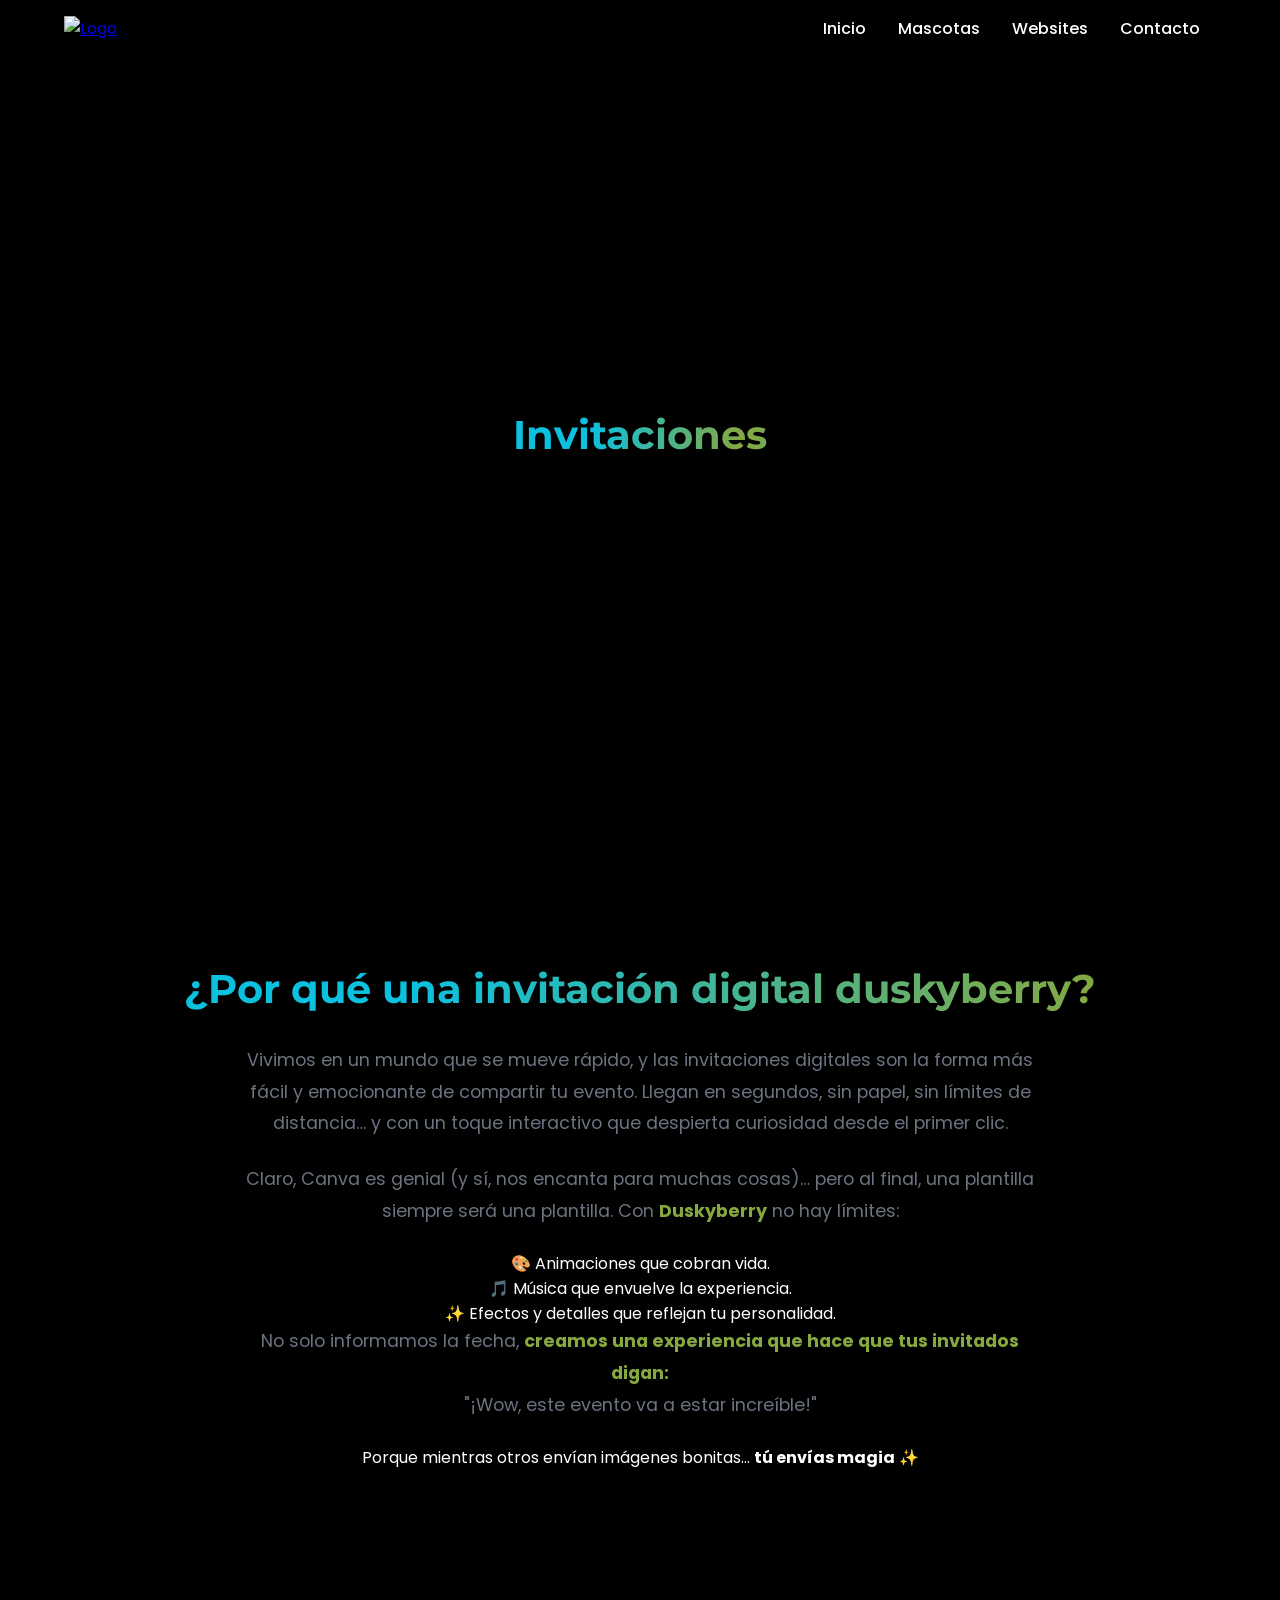
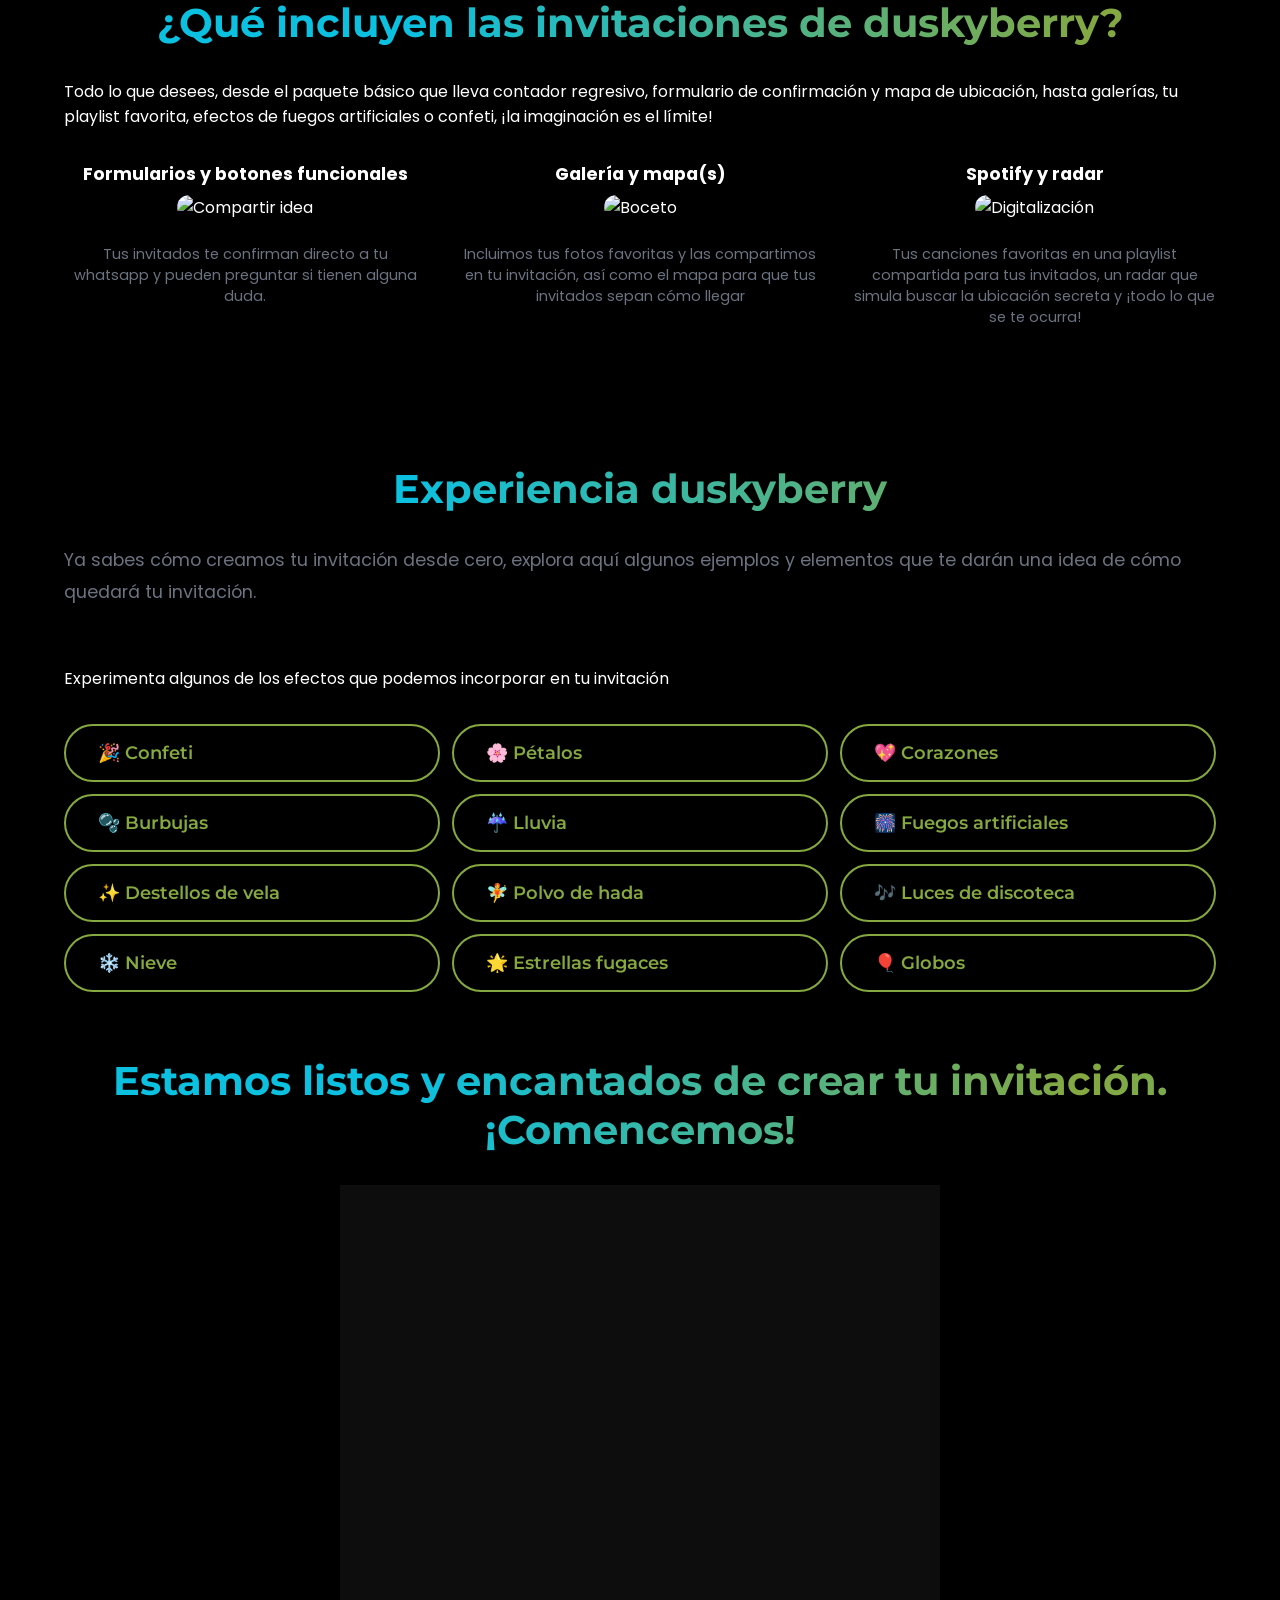
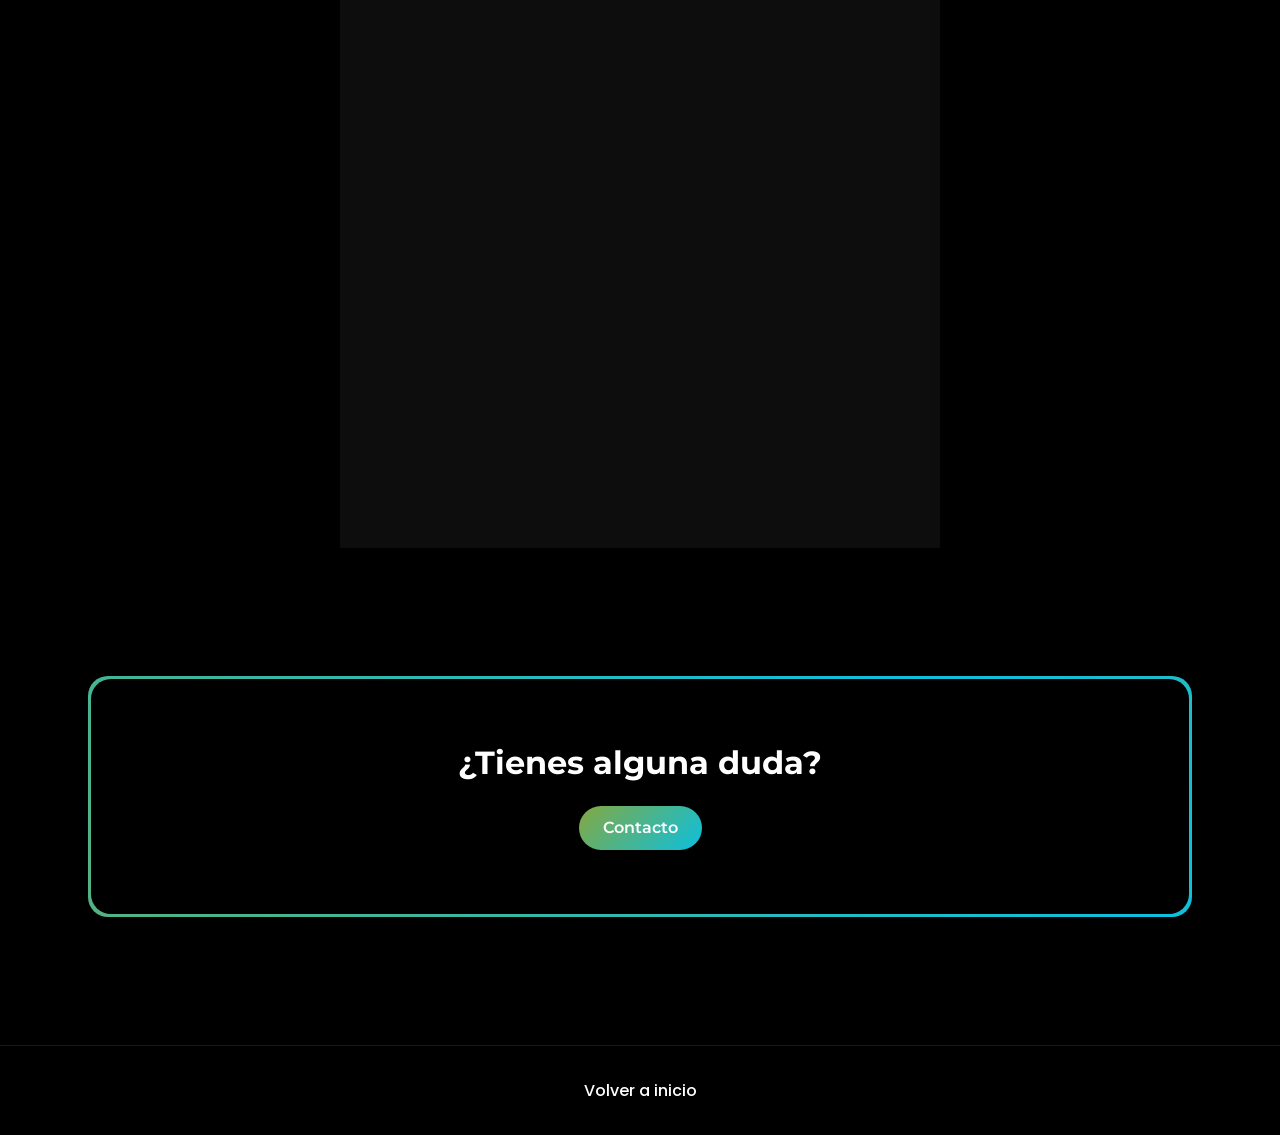
==== invitaciones.html @ 3e6cd10c "Update WhatsApp contact link in invitaciones.html" ====
<!DOCTYPE html>
<html lang="es">
  <head>
    <meta charset="UTF-8" />
    <meta name="viewport" content="width=device-width, initial-scale=1.0" />
    <title>Invitaciones</title>
    <link rel="stylesheet" href="invitaciones.css" />
    <!-- Asumiendo que el CSS estará en style.css -->
    <link
      href="https://fonts.googleapis.com/css2?family=Montserrat:wght@400;700&family=Poppins:wght@400;500;600&display=swap"
      rel="stylesheet"
    />
    <link
      rel="stylesheet"
      href="https://cdn.jsdelivr.net/npm/swiper@11/swiper-bundle.min.css"
    />
    <script src="https://cdn.jsdelivr.net/npm/canvas-confetti@1.6.0/dist/confetti.browser.min.js"></script>

  </head>
  <body>
    <!-- Barra superior con menú -->
    <nav class="navbar">
      <div class="nav-wrapper container">
        <a href="#" class="logo">
          <img
            src="https://raw.githubusercontent.com/edvardoviedo/recursos/refs/heads/main/duskyberry/circulo.png"
            alt="Logo"
            class="logo-nav-img"
          />
          <!-- Placeholder para el logo -->
        </a>
        <div class="nav-desktop">
          <a href="index.html" class="nav-link">Inicio</a>
          <a href="#" class="nav-link">Mascotas</a>
          <a href="#" class="nav-link">Websites</a>
          <a href="#" class="nav-link">Contacto</a>
        </div>
        <button class="hamburger">
          <span class="hamburger-line"></span>
          <span class="hamburger-line"></span>
          <span class="hamburger-line"></span>
        </button>
      </div>
    </nav>

    <!-- Mobile Navigation (hidden by default) -->
    <div class="nav-mobile">
      <div class="nav-mobile-content">
        <a href="index.html" class="nav-mobile-link">Inicio</a>
        <a href="#" class="nav-mobile-link">Mascotas</a>
        <a href="#" class="nav-mobile-link">Websites</a>
        <a href="#" class="nav-mobile-link">Contacto</a>
      </div>
    </div>

    <!-- Header con video incrustable -->
    <header class="hero">
      <img class="hero-image" src="https://raw.githubusercontent.com/edvardoviedo/recursos/refs/heads/main/dusky_bg_Correct.jpg" alt="Fondo">
      <div class="hero-container container">
        <h1 class="section-title">Invitaciones</h1>
      </div>
    </header>
    

    <main>
      <!-- Sección: ¿Por qué una mascota es importante? -->
      <section class="about-section">
        <div class="container">
          <h2 class="section-title">
            ¿Por qué una invitación digital duskyberry?
          </h2>
          <div class="about-content">
            <p class="about-text">
              Vivimos en un mundo que se mueve rápido, y las invitaciones
              digitales son la forma más fácil y emocionante de compartir tu
              evento. Llegan en segundos, sin papel, sin límites de distancia… y
              con un toque interactivo que despierta curiosidad desde el primer
              clic.
            </p>

            <p class="about-text">
              Claro, Canva es genial (y sí, nos encanta para muchas cosas)… pero
              al final, una plantilla siempre será una plantilla. Con
              <strong>Duskyberry</strong> no hay límites:
            </p>

            <p>
              🎨 Animaciones que cobran vida.<br />
              🎵 Música que envuelve la experiencia.<br />
              ✨ Efectos y detalles que reflejan tu personalidad.
            </p>

            <p class="about-text">
              No solo informamos la fecha,
              <strong
                >creamos una experiencia que hace que tus invitados
                digan:</strong
              ><br />
              "¡Wow, este evento va a estar increíble!"
            </p>

            <p>
              Porque mientras otros envían imágenes bonitas…
              <strong>tú envías magia</strong> ✨
            </p>
          </div>
        </div>
      </section>

      <!-- Sección: ¿Cómo funciona el laboratorio de creación de mascotas? -->
      <section class="services-list-section">
        <div class="container">
          <h2 class="section-title">
            ¿Qué incluyen las invitaciones de duskyberry?
          </h2>
          <p>
            Todo lo que desees, desde el paquete básico que lleva contador
            regresivo, formulario de confirmación y mapa de ubicación, hasta
            galerías, tu playlist favorita, efectos de fuegos artificiales o
            confeti, ¡la imaginación es el límite!
          </p>

          <!-- Layout móvil: acordeón -->
          <div class="services-list-container mobile-layout">
            <div class="service-list-item active">
              <h3 class="service-list-name">
                Formularios y botones funcionales
              </h3>
              <div class="service-list-details">
                <p>
                  Tus invitados te confirman directo a tu whatsapp y pueden
                  preguntar si tienen alguna duda.
                </p>
                <img
                  src="https://raw.githubusercontent.com/edvardoviedo/recursos/refs/heads/main/duskyberry/invitaciones/formulario%20de%20confirmaci%C3%B3n%20y%20dudas.jpg"
                  alt="Compartir idea"
                  style="
                    width: 100%;
                    height: auto;
                    border-radius: var(--border-radius);
                    margin-bottom: var(--spacing-md);
                  "
                />
              </div>
            </div>
            <div class="service-list-item">
              <h3 class="service-list-name">Galería y mapa(s)</h3>
              <div class="service-list-details">
                <p>
                  Incluimos tus fotos favoritas y las compartimos en tu
                  invitación, así como el mapa para que tus invitados sepan cómo
                  llegar
                </p>
                <img
                  src="https://raw.githubusercontent.com/edvardoviedo/recursos/refs/heads/main/duskyberry/invitaciones/galer%C3%ADa%20y%20mapa.jpg"
                  alt="Boceto"
                  style="
                    width: 100%;
                    height: auto;
                    border-radius: var(--border-radius);
                    margin-bottom: var(--spacing-md);
                  "
                />
              </div>
            </div>
            <div class="service-list-item">
              <h3 class="service-list-name">Spotify y radar</h3>
              <div class="service-list-details">
                <p>
                  Tus canciones favoritas en una playlist compartida para tus
                  invitados, un radar que simula buscar la ubicación secreta y
                  ¡todo lo que se te ocurra!
                </p>
                <img
                  src="https://raw.githubusercontent.com/edvardoviedo/recursos/refs/heads/main/duskyberry/invitaciones/spotify%20y%20simulaci%C3%B3n%20de%20radar.jpg"
                  alt="Digitalización"
                  style="
                    width: 100%;
                    height: auto;
                    border-radius: var(--border-radius);
                    margin-bottom: var(--spacing-md);
                  "
                />
              </div>
            </div>
          </div>

          <!-- Layout desktop: horizontal -->
          <div class="process-images-container desktop-layout">
            <div class="process-image-item">
              <p><strong>Formularios y botones funcionales</strong></p>
              <img
                src="https://raw.githubusercontent.com/edvardoviedo/recursos/refs/heads/main/duskyberry/invitaciones/formulario%20de%20confirmaci%C3%B3n%20y%20dudas.jpg"
                alt="Compartir idea"
              />
              <p>
                Tus invitados te confirman directo a tu whatsapp y pueden
                preguntar si tienen alguna duda.
              </p>
            </div>
            <div class="process-image-item">
              <p><strong>Galería y mapa(s)</strong></p>
              <img
                src="https://raw.githubusercontent.com/edvardoviedo/recursos/refs/heads/main/duskyberry/invitaciones/galer%C3%ADa%20y%20mapa.jpg"
                alt="Boceto"
              />
              <p>
                Incluimos tus fotos favoritas y las compartimos en tu
                invitación, así como el mapa para que tus invitados sepan cómo
                llegar
              </p>
            </div>
            <div class="process-image-item">
              <p><strong>Spotify y radar</strong></p>
              <img
                src="https://raw.githubusercontent.com/edvardoviedo/recursos/refs/heads/main/duskyberry/invitaciones/spotify%20y%20simulaci%C3%B3n%20de%20radar.jpg"
                alt="Digitalización"
              />
              <p>
                Tus canciones favoritas en una playlist compartida para tus
                invitados, un radar que simula buscar la ubicación secreta y
                ¡todo lo que se te ocurra!
              </p>
            </div>
          </div>
        </div>
      </section>

      <!-- Galería deslizable -->
      <section class="testimonials-section">
        <div class="container">
          <h2 class="section-title">Experiencia duskyberry</h2>
          <p class="about-text">
            Ya sabes cómo creamos tu invitación desde cero, explora aquí algunos ejemplos y elementos que te darán una idea de cómo quedará tu invitación.
          </p>
        
          

          <div style="height: 33px;"></div>
          <p>Experimenta algunos de los efectos que podemos incorporar en tu invitación</p>
          <div style="height: 33px;"></div>
          <div class="grid-efectos">
            <button id="btn-confeti" class="cta-button secondary large">🎉 Confeti</button>
            <button id="btn-petalos" class="cta-button secondary large">🌸 Pétalos</button>
            <button id="btn-corazones" class="cta-button secondary large">💖 Corazones</button>
            <button id="btn-burbujas" class="cta-button secondary large">🫧 Burbujas</button>
            <button id="btn-lluvia" class="cta-button secondary large">☔ Lluvia</button>
            <button id="btn-fuegos" class="cta-button secondary large">🎆 Fuegos artificiales</button>
            <button id="btn-destellos" class="cta-button secondary large">✨ Destellos de vela</button>
            <button id="btn-polvohada" class="cta-button secondary large">🧚 Polvo de hada</button>
            <button id="btn-lucesdiscoteca" class="cta-button secondary large">🎶 Luces de discoteca</button>
            <button id="btn-nieve" class="cta-button secondary large">❄️ Nieve</button>
            <button id="btn-estrellas" class="cta-button secondary large">🌟 Estrellas fugaces</button>
            <button id="btn-globos" class="cta-button secondary large">🎈 Globos</button>
            
          </div>
          
       

      <!-- Sección: Formulario de contacto -->
      <section class="contact-section">
        <div class="container">
          <h2 class="section-title">
            Estamos listos y encantados de crear tu invitación. ¡Comencemos!
          </h2>
          <form class="contact-form">
            <div class="form-group">
              <label for="nombre">Tu nombre</label>
              <input type="text" id="nombre" name="nombre" required />
            </div>
            <div class="form-group">
              <label for="correo">Tu correo</label>
              <input type="email" id="correo" name="correo" required />
            </div>
            <div class="form-group">
              <label for="tipo">Tienes un/una</label>
              <select id="tipo" name="tipo">
                <option value="marca">Piñata</option>
                <option value="negocio">Boda</option>
                <option value="campana">Quinceañera</option>
                <option value="proyecto">Fiesta sorpresa</option>
                <option value="otro">Otro evento</option>
              </select>
            </div>
            <div class="form-group">
              <label for="detalles"
                >Cuéntanos todos los detalles de cómo quieres que sea tu invitación
                perfecta, aspecto, color, estilo, efectos, qué quieres que incluya.</label
              >
              <textarea
                id="detalles"
                name="detalles"
                rows="6"
                placeholder="Escribe aquí..."
              ></textarea>
            </div>
            <div class="form-group">
              <label for="mas_necesitas">¿Necesitas algo más?</label>
              <textarea
                id="mas_necesitas"
                name="mas_necesitas"
                rows="3"
                placeholder="Escribe aquí..."
              ></textarea>
            </div>
            <a
              href="https://wa.me/528134765503"
              class="cta-button primary large"
              target="_blank"
              >Enviar</a
            >
          </form>
        </div>
      </section>

      <!-- Card: ¿Tienes alguna duda? -->
      <section class="impact-section">
        <div class="container">
          <div class="impact-card">
            <div class="impact-content">
              <h2 class="impact-title">¿Tienes alguna duda?</h2>
              <a
                href="https://wa.me/528442934546"
                class="cta-button primary pulsating-button"
                target="_blank"
                >Contacto</a
              >
            </div>
          </div>
        </div>
      </section>
    </main>

    <!-- Footer -->
    <footer class="footer">
      <div class="container" style="text-align: center">
        <a href="index.html" class="nav-link">Volver a inicio</a>
      </div>
    </footer>

    <script src="invitaciones.js"></script>
    <!-- Asumiendo que el JS estará en script.js -->
    <script src="https://cdn.jsdelivr.net/npm/swiper@11/swiper-bundle.min.js"></script>
    <script>
      const swiper = new Swiper(".swiper", {
        loop: false,
        autoplay: false,
        pagination: {
          el: ".swiper-pagination",
          clickable: true,
        },
      });
    </script>
    <!-- ...tu contenido HTML... -->

<script>
  // Código JS aquí
  const items = document.querySelectorAll('.service-list-item');

  items.forEach(item => {
    const header = item.querySelector('.service-list-name');
    header.style.cursor = 'pointer';

    header.addEventListener('click', () => {
      if(item.classList.contains('active')) {
        item.classList.remove('active');
      } else {
        items.forEach(i => i.classList.remove('active'));
        item.classList.add('active');
      }
    });
  });
</script>
</body>

  </body>
</html>
---- invitaciones.css ----
/* ==========================================================================
   1. Reset y Configuración Base
   ========================================================================== */
* {
  margin: 0;
  padding: 0;
  box-sizing: border-box;
}

:root {
  --primary-color: #1e222e;
  --green-accent: #85a840;
  --cyan-accent: #0cc0df;
  --white: #ffffff;
  --black: #000000;
  --gray-medium: #6b7280;
  --font-primary: "Montserrat", sans-serif;
  --font-secondary: "Poppins", sans-serif;
  --spacing-sm: 0.5rem;
  --spacing-md: 1.5rem;
  --spacing-lg: 2rem;
  --spacing-xl: 4rem;
  --border-radius: 12px;
  --border-radius-lg: 20px;
  --transition-normal: 0.3s ease;
  --transition-slow: 0.5s ease;
}

html {
  scroll-behavior: smooth;
}

body {
  font-family: var(--font-secondary);
  background-color: var(--black);
  color: var(--white);
  overflow-x: hidden; /* Bloquea scroll horizontal */
}

.container {
  max-width: 1200px;
  margin: 0 auto;
  padding: 0 var(--spacing-md);
}

h1,
h2,
h3,
h4 {
  font-family: var(--font-primary);
  font-weight: 700;
}

.section-title {
  font-size: 2.5rem;
  text-align: center;
  margin-bottom: var(--spacing-lg);
  background: linear-gradient(135deg, var(--cyan-accent), var(--green-accent));
  -webkit-background-clip: text;
  -webkit-text-fill-color: transparent;
  background-clip: text;
}

.cta-button {
  display: inline-flex;
  align-items: center;
  gap: var(--spacing-sm);
  padding: 0.8rem 1.5rem;
  border: none;
  border-radius: 50px;
  font-family: var(--font-primary);
  font-weight: 600;
  text-decoration: none;
  cursor: pointer;
  transition: all var(--transition-normal);
}
.cta-button.primary {
  background: linear-gradient(135deg, var(--green-accent), var(--cyan-accent));
  color: var(--white);
}
.cta-button.secondary {
  background: transparent;
  color: var(--green-accent);
  border: 2px solid var(--green-accent);
}
.cta-button.large {
  padding: 1rem 2rem;
  font-size: 1.125rem;
}
.cta-button:hover {
  transform: translateY(-3px);
  box-shadow: 0 4px 15px rgba(0, 0, 0, 0.2);
}

/* ==========================================================================
         2. Loader
         ========================================================================== */
.loader-container {
  position: fixed;
  top: 0;
  left: 0;
  width: 100%;
  height: 100%;
  background-color: var(--black);
  display: flex;
  justify-content: center;
  align-items: center;
  z-index: 9999;
  transition: opacity var(--transition-slow);
}
.loader-content {
  display: flex;
  flex-direction: column;
  justify-content: center;
  align-items: center;
}
.loader-logo {
  width: 150px;
  margin-top: 2rem;
}
.hidden {
  display: none;
}
#main-content {
  opacity: 0;
  transition: opacity var(--transition-slow);
}

/* Loader 3D Animation from Uiverse.io */
.loader-3d {
  width: 40px;
  height: 40px;
  position: relative;
  transform-style: preserve-3d;
  animation: rotate-3d 6s infinite linear;
}
.loader-inner {
  width: 100%;
  height: 100%;
  position: relative;
  transform-style: preserve-3d;
  animation: pulse 1.5s infinite ease-in-out alternate;
}
.loader-face {
  position: absolute;
  width: 100%;
  height: 100%;
  opacity: 0.9;
  border: 1px solid rgba(255, 255, 255, 0.2);
  box-shadow: 0 0 8px rgba(12, 192, 223, 0.4); /* azul brand */
}

/* Frontal - Verde con patrón */
.loader-face-front {
  background: linear-gradient(45deg, #85a840, #85a840 50%, transparent 50%),
    linear-gradient(-45deg, #0cc0df, #0cc0df 50%, transparent 50%);
  background-size: 10px 10px;
  transform: translateZ(20px);
}

/* Posterior - Azul líneas */
.loader-face-back {
  background: repeating-linear-gradient(
      0deg,
      #0cc0df,
      #0cc0df 3px,
      transparent 3px,
      transparent 6px
    ),
    repeating-linear-gradient(
      90deg,
      #0cc0df,
      #0cc0df 3px,
      transparent 3px,
      transparent 6px
    );
  transform: rotateY(180deg) translateZ(20px);
}

/* Derecha - Gris punteado */
.loader-face-right {
  background: radial-gradient(circle, #bbbbbb 20%, transparent 20%),
    radial-gradient(circle, transparent 20%, #bbbbbb 20%, transparent 30%);
  background-size: 15px 15px;
  background-position: 0 0, 7px 7px;
  transform: rotateY(90deg) translateZ(20px);
}

/* Izquierda - Verde con líneas diagonales suaves */
.loader-face-left {
  background: linear-gradient(135deg, #85a840 25%, transparent 25%),
    linear-gradient(225deg, #85a840 25%, transparent 25%),
    linear-gradient(315deg, #85a840 25%, transparent 25%),
    linear-gradient(45deg, #85a840 25%, transparent 25%);
  background-size: 10px 10px;
  transform: rotateY(-90deg) translateZ(20px);
}

/* Superior - Conic gradiente azul-verde */
.loader-face-top {
  background: conic-gradient(
    from 90deg at 50% 50%,
    #0cc0df,
    #85a840,
    #0cc0df,
    #85a840
  );
  transform: rotateX(90deg) translateZ(20px);
}

/* Inferior - Gris rayado */
.loader-face-bottom {
  background: repeating-linear-gradient(
    45deg,
    #0adf0a,
    #049784 5px,
    #06c235 5px,
    #05bd58 10px
  );
  transform: rotateX(-90deg) translateZ(20px);
}

/* Animaciones */
@keyframes rotate-3d {
  0% {
    transform: rotateX(0) rotateY(0) rotateZ(0);
  }
  100% {
    transform: rotateX(360deg) rotateY(720deg) rotateZ(360deg);
  }
}
@keyframes pulse {
  0% {
    transform: scale3d(0.8, 0.8, 0.8);
  }
  100% {
    transform: scale3d(1.1, 1.1, 1.1);
  }
}

/* ==========================================================================
         3. Navegación
         ========================================================================== */
.navbar {
  position: fixed;
  top: 0;
  left: 0;
  right: 0;
  background: var(--black); /* Cambiado a negro */
  z-index: 1000;
  padding: 1rem 0;
}
.nav-wrapper {
  display: flex;
  justify-content: space-between;
  align-items: center;
}
.logo-nav-img {
  height: 40px;
}

/* Desktop Navigation */
.nav-desktop {
  display: none;
}
.nav-link {
  color: var(--white);
  text-decoration: none;
  margin: 0 1rem;
  font-weight: 500;
  transition: color var(--transition-normal);
}
.nav-link:hover {
  color: var(--green-accent);
}

/* Hamburger Menu */
.hamburger {
  display: flex;
  flex-direction: column;
  background: none;
  border: none;
  cursor: pointer;
  padding: 5px;
  z-index: 1001;
}
.hamburger-line {
  width: 25px;
  height: 3px;
  background: var(--white);
  margin: 3px 0;
  transition: all var(--transition-normal);
}

/* Hamburger Animation */
.hamburger.active .hamburger-line:nth-child(1) {
  transform: rotate(-45deg) translate(-5px, 6px);
}
.hamburger.active .hamburger-line:nth-child(2) {
  opacity: 0;
}
.hamburger.active .hamburger-line:nth-child(3) {
  transform: rotate(45deg) translate(-5px, -6px);
}

/* Mobile Navigation */
.nav-mobile {
  position: fixed;
  top: 0;
  left: -100%;
  width: 100%;
  height: 100vh;
  background: rgba(0, 0, 0, 0.95);
  backdrop-filter: blur(10px);
  transition: left var(--transition-slow);
  z-index: 999;
}
.nav-mobile.active {
  left: 0;
}
.nav-mobile-content {
  display: flex;
  flex-direction: column;
  justify-content: center;
  align-items: center;
  height: 100%;
  gap: 2rem;
}
.nav-mobile-link {
  color: var(--white);
  text-decoration: none;
  font-size: 1.5rem;
  font-weight: 600;
  transition: color var(--transition-normal);
}
.nav-mobile-link:hover {
  color: var(--green-accent);
}

/* Desktop Navigation Show */
@media (min-width: 768px) {
  .nav-desktop {
    display: flex;
    align-items: center;
  }
  .hamburger {
    display: none;
  }
}

/* ==========================================================================
         4. Header y Hero Section
         ========================================================================== */
.hero {
  min-height: 100vh;
  display: flex;
  align-items: center;
  justify-content: center;
  position: relative;
  overflow: hidden;
}
.hero-video {
  position: absolute;
  top: 50%;
  left: 50%;
  width: 100%;
  height: 100%;
  object-fit: cover;
  transform: translate(-50%, -50%);
  z-index: -1;
  animation: fadeLoop 5s infinite;
}

@keyframes fadeLoop {
  0%,
  90% {
    opacity: 1;
  }
  95% {
    opacity: 0.92;
  }
  100% {
    opacity: 1;
  }
}

.hero-container {
  text-align: center;
  z-index: 2;
}
.hero-main-image {
  max-width: 80%;
  height: auto;
  margin-bottom: 2rem;
}
.scroll-indicator {
  position: absolute;
  bottom: var(--spacing-lg);
  left: 50%;
  transform: translateX(-50%);
}
.scroll-arrow {
  width: 24px;
  height: 24px;
  border-right: 2px solid var(--cyan-accent);
  border-bottom: 2px solid var(--cyan-accent);
  transform: rotate(45deg);
  animation: bounce 2s infinite;
}
@keyframes bounce {
  0%,
  20%,
  50%,
  80%,
  100% {
    transform: translateY(0) rotate(45deg);
  }
  40% {
    transform: translateY(-10px) rotate(45deg);
  }
  60% {
    transform: translateY(-5px) rotate(45deg);
  }
}

/* Switch Word Animation - Alineado a la izquierda */
.switch-word-container {
  display: flex;
  align-items: center;
  justify-content: flex-start; /* Alineado a la izquierda */
  gap: 0.5rem;
  font-family: var(--font-secondary);
  font-weight: 500;
  font-size: 2rem;
  padding: 1rem 2rem;
}
.static-word {
  color: var(--white);
  margin: 0;
}
.words {
  overflow: hidden;
  position: relative;
  height: 2.5rem;
  width: auto;
  min-width: 200px;
}
.word {
  display: block;
  height: 100%;
  padding-left: 6px;
  color: var(--green-accent);
  animation: spin_words 4s infinite;
  line-height: 2.5rem;
}
.word:nth-child(2) {
  color: var(--cyan-accent);
}
.word:nth-child(4) {
  color: var(--cyan-accent);
}
@keyframes spin_words {
  10% {
    transform: translateY(-102%);
  }
  25% {
    transform: translateY(-100%);
  }
  35% {
    transform: translateY(-202%);
  }
  50% {
    transform: translateY(-200%);
  }
  60% {
    transform: translateY(-302%);
  }
  75% {
    transform: translateY(-300%);
  }
  85% {
    transform: translateY(-402%);
  }
  100% {
    transform: translateY(-400%);
  }
}

/* ==========================================================================
         5. Secciones de Contenido
         ========================================================================== */
.about-section {
  padding: var(--spacing-xl) 0;
}
.about-content {
  max-width: 800px;
  margin: 0 auto;
  text-align: center;
}
.about-text {
  font-size: 1.1rem;
  line-height: 1.8;
  margin-bottom: var(--spacing-md);
  color: var(--gray-medium);
}
.about-text strong {
  color: var(--green-accent);
}

/* Services Section (Cards) */
.services-section-cards {
  padding: var(--spacing-xl) 0;
}
.service-card {
  background: rgba(255, 255, 255, 0.05);
  border-radius: var(--border-radius-lg);
  padding: var(--spacing-lg);
  text-align: center;
  height: 250px;
  display: flex;
  flex-direction: column;
  justify-content: center;
  align-items: center;
  transition: transform var(--transition-normal);
}
.service-card:hover {
  transform: translateY(-10px);
}
.service-card h3 {
  margin-bottom: var(--spacing-md);
}
.special-card {
  border: 1px solid var(--green-accent);
}

/* Swiper Pagination - Verde */
.swiper-pagination {
  display: flex;
  justify-content: center;
  gap: 0.5rem;
  margin-top: var(--spacing-lg);
}

.swiper-pagination-bullet {
  width: 12px;
  height: 12px;
  border-radius: 50%;
  background: var(--gray-medium) !important;
  opacity: 0.5 !important;
  cursor: pointer;
  transition: all var(--transition-normal);
}
.swiper-pagination-bullet-active {
  background: var(--green-accent) !important;
  opacity: 1 !important;
  transform: scale(1.2);
}

/* Quote Section */
.quote-section {
  padding: var(--spacing-xl) 0;
  text-align: center;
}
.inspirational-quote {
  font-size: 1.8rem;
  font-style: italic;
  max-width: 800px;
  margin: 0 auto;
  color: var(--gray-medium);
}

/* Services List Section - Sin cards, alineado a la izquierda */
.services-list-section {
  padding: var(--spacing-xl) 0;
}
.services-list-container {
  max-width: 800px;
  margin: 0 auto;
}
.service-list-item {
  margin-bottom: 1rem;
  cursor: pointer;
  opacity: 0.77;
  transition: opacity var(--transition-normal);
}
.service-list-item.active {
  opacity: 1;
}
.service-list-name {
  font-size: 2rem;
  padding: var(--spacing-md) 0;
  color: var(--white);
  transition: color var(--transition-normal);
  text-align: left; /* Alineado a la izquierda */
  margin-left: 2rem; /* Más cargado a la izquierda */
}
.service-list-name:hover {
  color: var(--green-accent);
}
.service-list-details {
  max-height: 0;
  overflow: hidden;
  padding: 0 2rem; /* Alineado con el título */
  background: rgba(255, 255, 255, 0.05);
  border-radius: var(--border-radius);
  transition: max-height var(--transition-slow), padding var(--transition-slow);
  margin: 0 2rem; /* Espaciado adicional */
}
.service-list-item.active .service-list-details {
  padding: var(--spacing-lg) 2rem;
  max-height: 500px; /* Mucho más espacio para las imágenes */
}
.service-list-details p {
  margin-bottom: var(--spacing-md);
  line-height: 1.6;
  color: var(--gray-medium);
}

/* Testimonials Section - Glass Effect */
.testimonials-section {
  padding: var(--spacing-xl) 0;
}
.testimonials-carousel {
  max-width: 800px;
  margin: 0 auto;
  position: relative;
  min-height: 400px;
  display: flex;
  align-items: center;
}
.testimonial {
  position: absolute;
  width: 100%;
  opacity: 0;
  transition: opacity var(--transition-slow);
  text-align: center;
}
.testimonial.active {
  opacity: 1;
  position: relative;
}
.testimonial-card {
  background: rgba(255, 255, 255, 0.1);
  backdrop-filter: blur(10px);
  border: 1px solid rgba(255, 255, 255, 0.2);
  border-radius: var(--border-radius-lg);
  padding: var(--spacing-lg);
  box-shadow: 0 8px 32px rgba(0, 0, 0, 0.3);
}
.testimonial-text {
  font-size: 1.2rem;
  margin-bottom: var(--spacing-md);
  line-height: 1.6;
}
.testimonial-author strong {
  display: block;
  color: var(--white);
  margin-bottom: 0.5rem;
}
.testimonial-author span {
  color: var(--green-accent);
}

/* Impact Section - Degradado LED Animado */
.impact-section {
  padding: var(--spacing-xl) 0;
}
.impact-card {
  position: relative;
  padding: 3px;
  border-radius: var(--border-radius-lg);
  background: linear-gradient(
    45deg,
    var(--green-accent),
    var(--cyan-accent),
    var(--green-accent),
    var(--cyan-accent)
  );
  background-size: 400% 400%;
  animation: led-gradient 3s ease infinite;
}
@keyframes led-gradient {
  0% {
    background-position: 0% 50%;
  }
  50% {
    background-position: 100% 50%;
  }
  100% {
    background-position: 0% 50%;
  }
}
.impact-content {
  background: var(--black);
  padding: var(--spacing-xl);
  border-radius: var(--border-radius-lg);
  text-align: center;
}
.impact-title {
  font-size: 2rem;
  margin-bottom: var(--spacing-md);
}
.impact-subtitle {
  font-size: 1.1rem;
  color: var(--gray-medium);
  margin-bottom: var(--spacing-lg);
  line-height: 1.6;
}
.pulsating-button {
  animation: pulsating 2s infinite;
}
@keyframes pulsating {
  0% {
    transform: scale(1);
  }
  50% {
    transform: scale(1.05);
  }
  100% {
    transform: scale(1);
  }
}

/* Contact Section - Formulario Verde */
.contact-section {
  padding: var(--spacing-xl) 0;
}
.contact-form {
  max-width: 600px;
  margin: 0 auto;
  background: rgba(255, 255, 255, 0.05);
  padding: var(--spacing-xl);
  border-radius: var(--border-radius-lg);
  backdrop-filter: blur(10px);
  border: 1px solid rgba(133, 168, 64, 0.3);
}
.form-group {
  margin-bottom: var(--spacing-lg);
}
.form-group label {
  display: block;
  margin-bottom: 0.5rem;
  color: var(--white);
  font-weight: 500;
}
.form-group input,
.form-group select,
.form-group textarea {
  width: 100%;
  padding: 0.8rem;
  border: 2px solid rgba(133, 168, 64, 0.3);
  border-radius: var(--border-radius);
  background: rgba(255, 255, 255, 0.1);
  color: var(--white);
  font-family: var(--font-secondary);
  transition: border-color var(--transition-normal);
}
.form-group input:focus,
.form-group select:focus,
.form-group textarea:focus {
  outline: none;
  border-color: var(--green-accent);
  box-shadow: 0 0 0 3px rgba(133, 168, 64, 0.1);
}
.form-group input::placeholder,
.form-group textarea::placeholder {
  color: var(--gray-medium);
}
.form-group select option {
  background: var(--black);
  color: var(--white);
}

/* ==========================================================================
         6. Footer y Pre-Footer
         ========================================================================== */
.pre-footer-logo {
  text-align: center;
  padding: var(--spacing-xl) 0;
}
.pre-footer-logo img {
  max-width: 400px;
}

.footer {
  padding: var(--spacing-lg) 0;
  border-top: 1px solid rgba(255, 255, 255, 0.1);
  text-align: center;
}

/* ==========================================================================
         7. Responsive Design
         ========================================================================== */

/* Mobile First - Estilos base para móvil */
.desktop-layout {
  display: none;
}

.mobile-layout {
  display: block;
}

@media (max-width: 767px) {
  .section-title {
    font-size: 2rem;
  }

  .service-list-name {
    font-size: 1.5rem;
    margin-left: 1rem;
  }

  .service-list-details {
    margin: 0 1rem;
    padding: 0 1rem;
  }

  .service-list-item.active .service-list-details {
    padding: var(--spacing-md) 1rem;
  }

  .testimonials-carousel {
    min-height: 300px;
  }

  .contact-form {
    padding: var(--spacing-lg);
  }
}

/* Desktop - Estilos para pantallas grandes */
@media (min-width: 768px) {
  .mobile-layout {
    display: none;
  }

  .desktop-layout {
    display: block;
  }

  .services-list-section .service-list-details img {
    max-width: 300px;
    float: right;
    margin-left: var(--spacing-lg);
    margin-bottom: var(--spacing-md);
  }

  /* Layout horizontal para las 3 imágenes del proceso en desktop */
  .process-images-container {
    display: flex;
    gap: var(--spacing-lg);
    justify-content: space-between;
    align-items: flex-start;
    margin-top: var(--spacing-lg);
  }

  .process-image-item {
    flex: 1;
    text-align: center;
  }

  .process-image-item img {
    width: 100%;
    height: auto;
    border-radius: var(--border-radius);
    margin-bottom: var(--spacing-md);
  }

  .process-image-item p {
    color: var(--gray-medium);
    font-size: 0.9rem;
    margin-bottom: var(--spacing-sm);
  }

  .process-image-item p strong {
    color: var(--white);
    font-size: 1.1rem;
  }
}

/* Estilos adicionales para mejorar la experiencia */
.testimonial-card img {
  border-radius: var(--border-radius-lg);
  max-width: 100%;
  height: auto;
}

/* Animaciones suaves para la carga de elementos */
.fade-in {
  opacity: 0;
  transform: translateY(30px);
  transition: opacity 0.6s ease, transform 0.6s ease;
}

.fade-in.visible {
  opacity: 1;
  transform: translateY(0);
}
/* ✅ Estilo y posición de los puntitos debajo de la galería */
.swiper-pagination {
  position: relative;
  margin-top: 1rem;
  text-align: center;
}

.swiper-pagination-bullet {
  width: 12px;
  height: 12px;
  background-color: #999; /* o #fff si tienes fondo oscuro */
  opacity: 1;
  margin: 0 5px;
  border-radius: 50%;
  transition: background-color 0.3s;
}

.swiper-pagination-bullet-active {
  background-color: var(--green-accent, #85e89d);
}

/* ✅ Estilo de las imágenes de la galería */
.gallery-img {
  width: 100%;
  height: auto;
  border-radius: var(--border-radius-lg, 16px);
  display: block;
  object-fit: contain;
}

/* ✅ Altura en escritorio: 450px */
@media (min-width: 768px) {
  .gallery-img {
    max-height: 450px;
  }
}
.swipe-indicator {
  display: flex;
  justify-content: center;
  margin-top: 1rem;
}

.swipe-arrows {
  animation: swipe-right 3.5s infinite ease-in-out;
}

@keyframes swipe-right {
  0% {
    transform: translateX(0);
    opacity: 0.4;
  }
  50% {
    transform: translateX(10px);
    opacity: 1;
  }
  100% {
    transform: translateX(0);
    opacity: 0.4;
  }
}
.section-title {
  font-size: 2.5rem;
  font-weight: 700;
  background: linear-gradient(
    270deg,
    #85a840 10%,
    #0cc0df 40%,
    #85a840 70%,
    #0cc0df 90%
  );
  background-size: 300% 300%;
  -webkit-background-clip: text;
  -webkit-text-fill-color: transparent;
  background-clip: text;
  animation: smoothGradient 30s ease-in-out infinite;
}

@keyframes smoothGradient {
  0% {
    background-position: 0% 50%;
  }
  50% {
    background-position: 100% 50%;
  }
  100% {
    background-position: 0% 50%;
  }
}
.boton-centrado {
  display: block;
  margin: 0 auto;
}
.grid-efectos {
  display: grid;
  gap: 12px;
  grid-template-columns: repeat(3, 1fr); /* Desktop: 3 columnas */
}

@media (max-width: 600px) {
  .grid-efectos {
    grid-template-columns: 1fr; /* Móvil: 1 columna */
  }
  .grid-efectos button {
    width: 100%;
    text-align: center;
  }
}
.service-list-item.active .service-list-details {
  max-height: 1000px; /* o un valor que cubra todo el contenido */
}
.petal {
  position: fixed;
  top: -20px;
  width: 15px;
  height: 15px;
  background: radial-gradient(circle at 50% 50%, #f9c5d1 60%, #e2909a 100%);
  border-radius: 50% 50% 50% 50% / 70% 70% 30% 30%;
  opacity: 0.8;
  pointer-events: none;
  animation-name: fallZigzagPetal;
  animation-timing-function: linear;
  animation-iteration-count: 1;
  animation-fill-mode: forwards;
  transform-origin: center;
}

@keyframes fallZigzagPetal {
  0% {
    transform: translateY(0) translateX(0) rotate(0deg);
    opacity: 1;
  }
  10% {
    transform: translateY(8vh) translateX(12px) rotate(36deg);
    opacity: 0.95;
  }
  25% {
    transform: translateY(20vh) translateX(-15px) rotate(90deg);
    opacity: 0.85;
  }
  40% {
    transform: translateY(32vh) translateX(15px) rotate(144deg);
    opacity: 0.75;
  }
  55% {
    transform: translateY(45vh) translateX(-12px) rotate(198deg);
    opacity: 0.6;
  }
  70% {
    transform: translateY(60vh) translateX(18px) rotate(252deg);
    opacity: 0.4;
  }
  85% {
    transform: translateY(80vh) translateX(-10px) rotate(306deg);
    opacity: 0.2;
  }
  100% {
    transform: translateY(100vh) translateX(0) rotate(360deg);
    opacity: 0;
  }
}
.heart {
  position: fixed;
  font-size: 30px;
  user-select: none;
  pointer-events: none;
  animation: beat 1s infinite;
  opacity: 1;
  will-change: transform, opacity;
}

@keyframes beat {
  0%,
  100% {
    transform: scale(1);
  }
  50% {
    transform: scale(1.3);
  }
}
.bubble {
  position: fixed;
  border-radius: 50%;
  width: 50px;
  height: 50px;
  background: radial-gradient(
    circle,
    rgba(173, 216, 230, 0.1) 40%,
    rgba(0, 123, 255, 0.4) 85%,
    rgba(0, 70, 180, 0.6) 100%
  );
  box-shadow: inset 10px 10px 15px rgba(173, 216, 230, 0.7),
    0 0 20px rgba(0, 123, 255, 0.5);
  opacity: 0.7;
  pointer-events: auto;
  cursor: pointer;
  user-select: none;
  will-change: transform, opacity;
  transition: opacity 0.4s ease;
}

/* Reflejo ovalado inclinado */
.bubble::before {
  content: "";
  position: absolute;
  top: 8%;
  left: 20%;
  width: 50%;
  height: 20%;
  background: rgba(255, 255, 255, 0.6);
  border-radius: 50% / 100%;
  transform: rotate(-25deg);
  pointer-events: none;
  filter: blur(2px);
}
.raindrop {
  position: fixed;
  top: -20px;
  width: 2px;
  height: 15px;
  background: linear-gradient(
    180deg,
    rgba(173, 216, 230, 0.8),
    rgba(173, 216, 230, 0)
  );
  border-radius: 50%;
  opacity: 0.7;
  pointer-events: none;
  will-change: transform, opacity;
  filter: drop-shadow(0 0 2px rgba(173, 216, 230, 0.5));
  animation-timing-function: linear;
}
.firework-particle {
  position: fixed;
  border-radius: 50%;
  pointer-events: none;
  will-change: transform, opacity;
  opacity: 1;
  mix-blend-mode: screen;
  animation: firework-move 800ms forwards;
  /* El tamaño y fondo se definen en línea desde JS */
}

@keyframes firework-move {
  to {
    transform: translate(var(--dx), var(--dy)) scale(0);
    opacity: 0;
  }
}
.candle-sparkle {
  position: fixed;
  bottom: 20px;
  width: 10px; /* tamaño base */
  height: 10px;
  background: radial-gradient(circle at 50% 50%, #fff8c6, #f7d06900);
  border-radius: 50%;
  filter: drop-shadow(0 0 8px #fff8c6);
  pointer-events: none;
  opacity: 0;
  animation-name: sparkle-fade, sparkle-rise;
  animation-duration: 2s, 5s;
  animation-timing-function: ease-in-out, linear;
  animation-iteration-count: infinite, 1;
  will-change: transform, opacity;
}

@keyframes sparkle-fade {
  0%,
  100% {
    opacity: 0;
  }
  50% {
    opacity: 1;
  }
}

@keyframes sparkle-rise {
  0% {
    transform: translateY(0) scale(1);
    opacity: 1;
  }
  100% {
    transform: translateY(-50vh) scale(0.5);
    opacity: 0;
  }
}
.fairy-dust {
  position: fixed;
  width: 3px;
  height: 3px;
  border-radius: 50%;
  pointer-events: none;
  animation-name: fairy-dust-move, fairy-dust-fade;
  animation-duration: 8s, 8s;
  animation-timing-function: ease-out, ease-in;
  animation-iteration-count: 1, 1;
  will-change: transform, opacity;
}

.fairy-dust.purple {
  background: radial-gradient(circle at 50% 50%, #b69cff, #5a3db1);
}

.fairy-dust.blue {
  background: radial-gradient(circle at 50% 50%, #8affff, #159ea5);
}

@keyframes fairy-dust-move {
  0% {
    transform: translate(0, 0) scale(1);
    opacity: 1;
  }
  100% {
    transform: translate(var(--dx), var(--dy)) scale(0.5);
    opacity: 0;
  }
}

@keyframes fairy-dust-fade {
  0% {
    opacity: 1;
  }
  100% {
    opacity: 0;
  }
}
.disco-ray {
  position: fixed;
  top: 0;
  left: 50%;
  height: 100%;
  width: 0; /* empezamos sin ancho fijo */
  background: none;
  pointer-events: none;
  z-index: 9999;
  transform-origin: top center;
  opacity: 0.85;
  mix-blend-mode: screen;
  animation: disco-move 2s linear infinite;
}

.disco-ray::before {
  content: "";
  position: absolute;
  top: 0;
  left: 50%;
  transform: translateX(-50%);
  width: 2px; /* arriba muy delgado */
  height: 100%;
  background: var(--ray-gradient);
  filter: blur(2px);
}
@keyframes disco-move {
  0% {
    transform: rotate(var(--start-rot)) scaleX(3);
  }
  100% {
    transform: rotate(var(--end-rot)) scaleX(3);
  }
}
.snowflake {
  position: fixed;
  top: -12px;
  background: radial-gradient(
    circle,
    rgba(255, 255, 255, 1) 60%,
    rgba(255, 255, 255, 0) 100%
  );
  border-radius: 50%;
  pointer-events: none;
  animation-name: caerNieve;
  animation-timing-function: linear;
  z-index: 9999;
}

@keyframes caerNieve {
  0% {
    transform: translateX(0) rotate(0deg);
    opacity: 1;
  }
  50% {
    transform: translateX(20px) rotate(180deg);
    opacity: 0.9;
  }
  100% {
    transform: translateX(-20px) translateY(110vh) rotate(360deg);
    opacity: 0.8;
  }
}

.snow-ground {
  position: fixed;
  bottom: 0;
  left: 0;
  width: 100%;
  height: 12px; /* altura inicial */
  background: white;
  border-radius: 6px 6px 0 0;
  pointer-events: none;
  overflow: hidden;
  z-index: 9998;
}

.snow-chunk {
  position: absolute;
  bottom: 0;
  height: 8px;
  background: white;
  border-radius: 50% 50% 0 0;
  box-shadow: 0 -1px 2px rgba(0, 0, 0, 0.05); /* ligero relieve */
}
.snow-chunk {
  position: absolute;
  bottom: 0;
  height: 10px; /* base mínima */
  background: white;
  border-radius: 50% 50% 0 0; /* para hacer la parte superior redondeada */
  opacity: 0.9;
  transform-origin: bottom center;
}
.shooting-star {
  position: fixed;
  font-size: 24px;
  pointer-events: none;
  z-index: 9999;
}

.shooting-star::after {
  content: "";
  position: absolute;
  top: 50%;
  left: 100%; /* la estela empieza justo detrás de la estrella */
  width: 100px; /* largo de la estela */
  height: 6px;
  background: linear-gradient(
    90deg,
    rgba(255, 255, 255, 0.8),
    rgba(255, 255, 255, 0)
  );
  border-radius: 50%;
  transform: translateY(-50%);
  pointer-events: none;
}

@keyframes shootingStarMove {
  0% {
    transform: translateX(0) translateY(0) rotate(0deg);
    opacity: 1;
  }
  100% {
    transform: translateX(-500px) translateY(50px) rotate(-30deg);
    opacity: 0;
  }
}
.balloon {
  position: fixed;
  bottom: 0;
  width: 30px;
  height: 30px; /* completamente circular */
  border-radius: 50%;
  pointer-events: none;
  animation-name: floatUp;
  animation-timing-function: ease-out;
  animation-fill-mode: forwards;
  display: flex;
  justify-content: center;
  align-items: flex-end;
}

.balloon::after {
  content: "";
  position: absolute;
  bottom: -20px;
  width: 2px;
  height: 20px;
  background: #555;
  border-radius: 2px;
  animation-name: swayString;
  animation-duration: var(--duration);
  animation-iteration-count: infinite;
  animation-timing-function: ease-in-out;
}

/* animación del globo */
@keyframes floatUp {
  0% {
    transform: translateY(0) translateX(0) rotate(0deg);
    opacity: 1;
  }
  100% {
    transform: translateY(-100vh) translateX(var(--sway)) rotate(var(--rotate));
    opacity: 0;
  }
}

/* animación del cordoncito */
@keyframes swayString {
  0%,
  100% {
    transform: rotate(-10deg);
  }
  50% {
    transform: rotate(10deg);
  }
}
.hero {
  position: relative;
  height: 100vh;
  overflow: hidden;
}

.hero-image {
  position: absolute;
  top: 0;
  left: 0;
  width: 100%;
  height: 100%;
  object-fit: cover; /* Ajusta sin deformar */
  z-index: -1; /* Manda la imagen atrás */
}

.hero-container {
  position: relative;
  z-index: 1;
  text-align: center;
  color: white;
}
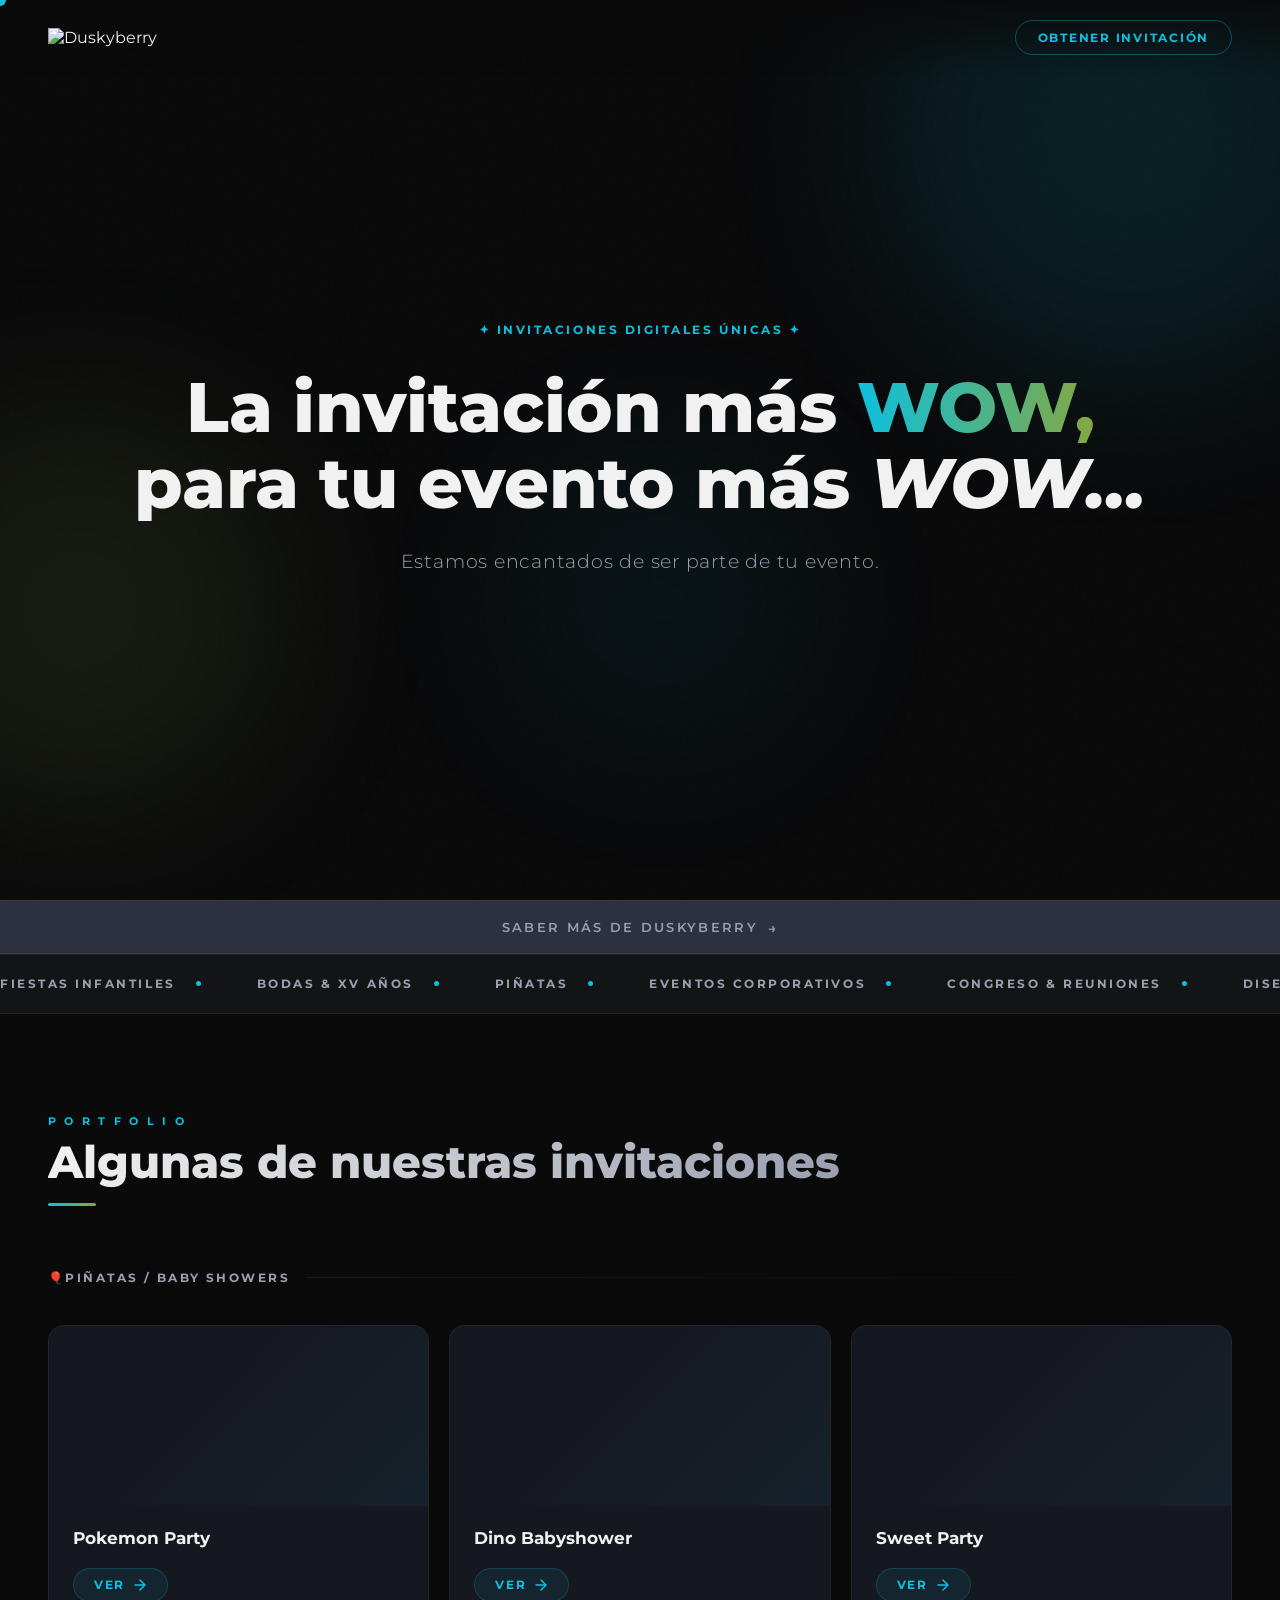
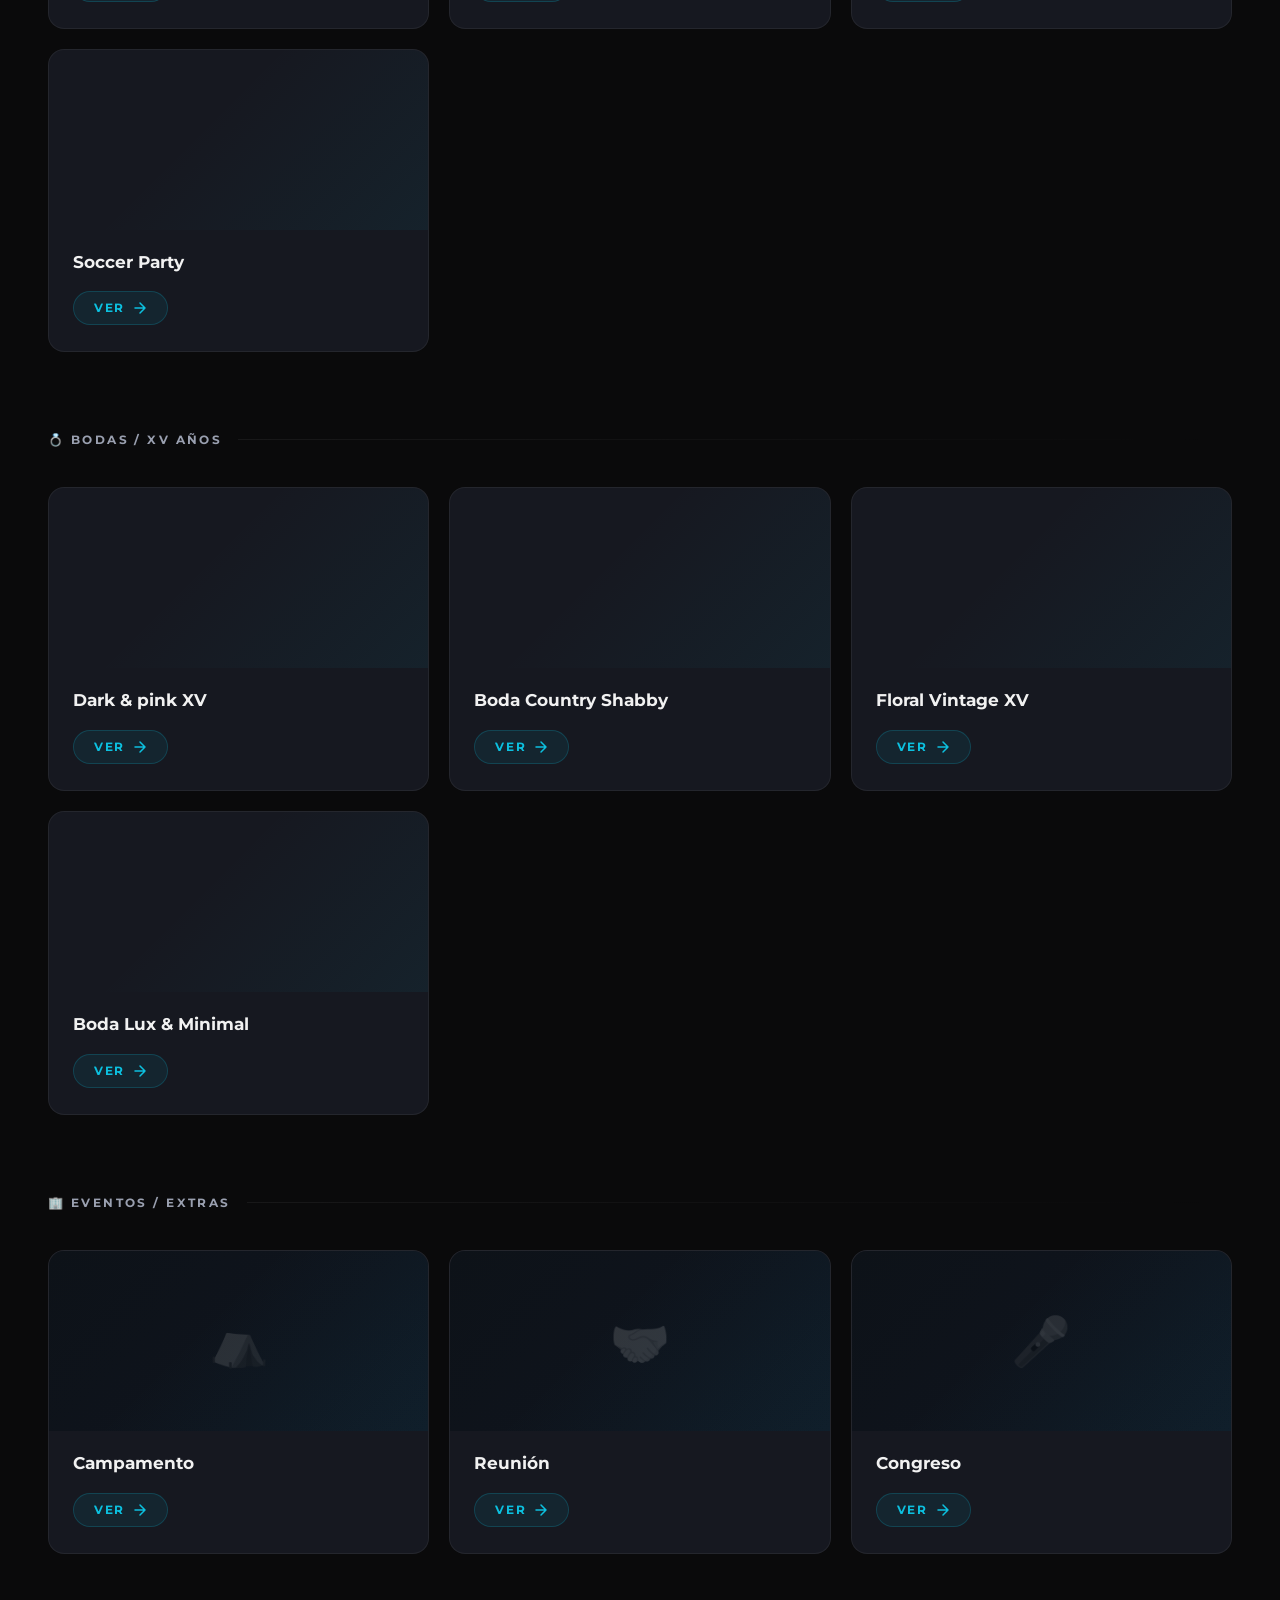
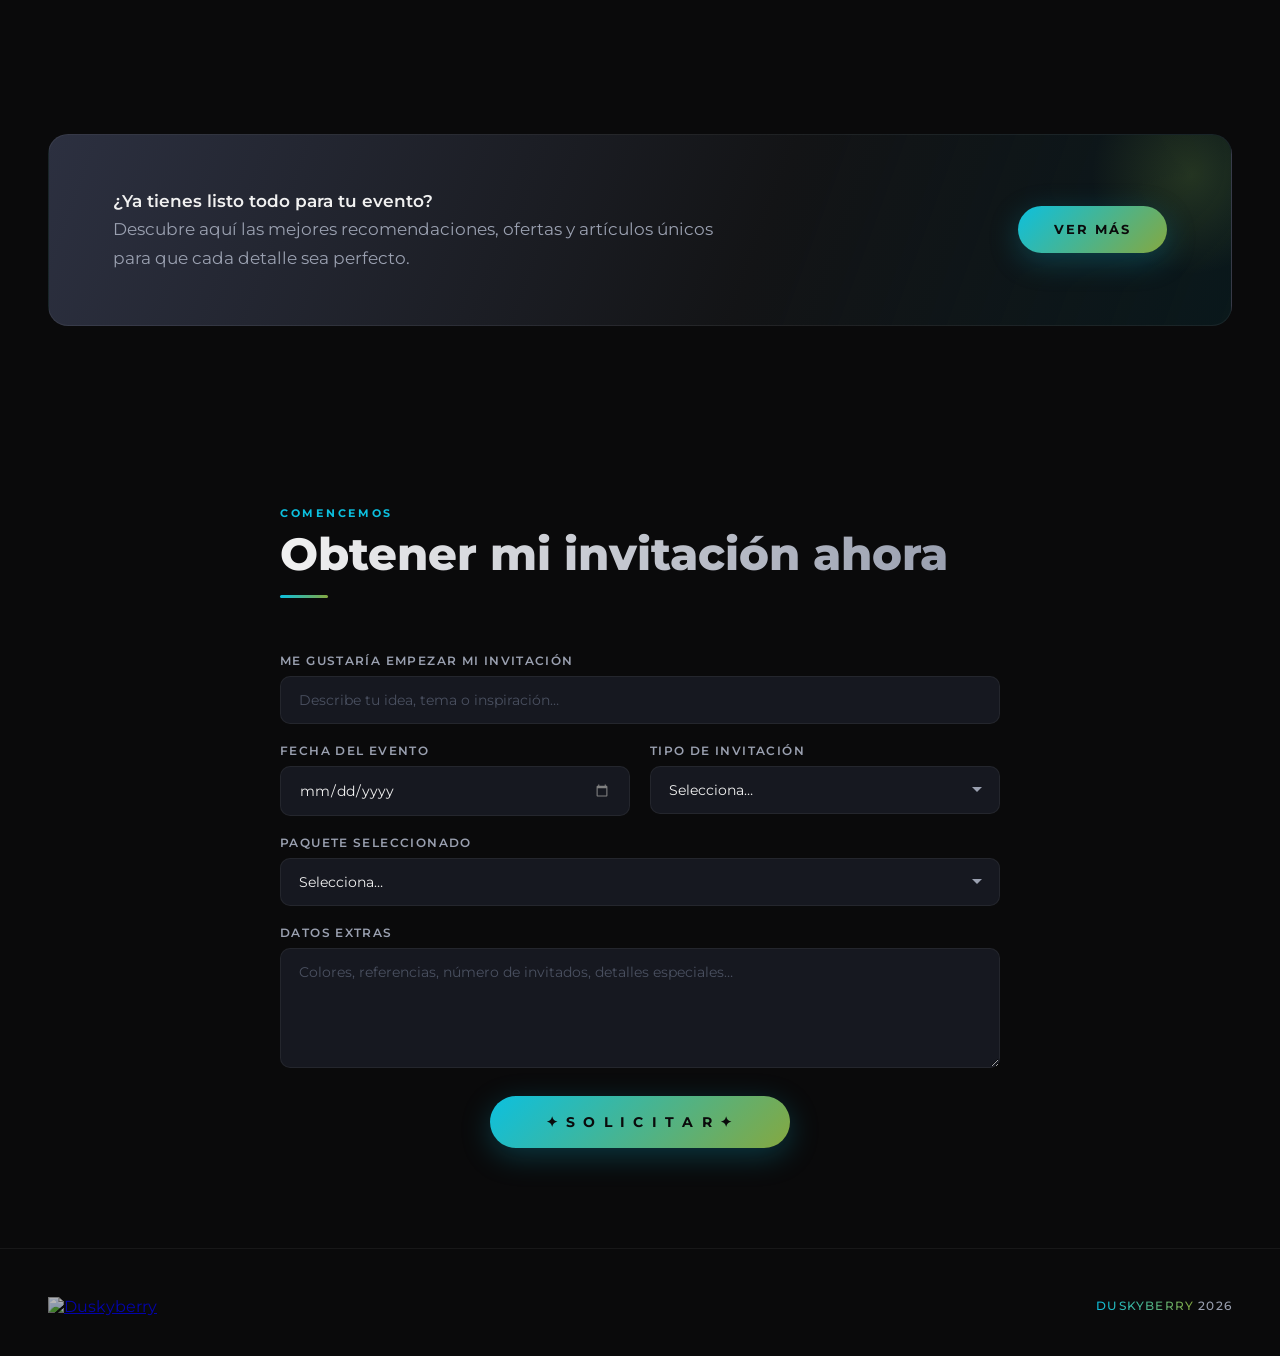
==== commit cf18711e: "Update print statement from 'Hello' to 'Goodbye'" ====
--- a/invitaciones.html
+++ b/invitaciones.html
@@ -1,377 +1,1497 @@
 <!DOCTYPE html>
 <html lang="es">
   <head>
+    <!-- Open Graph (Facebook, WhatsApp, etc.) -->
+    <meta property="og:title" content="Duskyberry — Invitaciones WOW" />
+    <meta
+      property="og:description"
+      content="Invitaciones digitales duskyberry. 2026."
+    />
+    <meta
+      property="og:image"
+      content="https://raw.githubusercontent.com/edvardoviedo/recursos/refs/heads/main/duskyberry/porthumb.jpg"
+    />
+    <meta property="og:type" content="website" />
+
+    <!-- Twitter -->
+    <meta name="twitter:card" content="summary_large_image" />
+    <meta
+      name="twitter:image"
+      content="https://raw.githubusercontent.com/edvardoviedo/recursos/refs/heads/main/duskyberry/porthumb.jpg"
+    />
     <meta charset="UTF-8" />
     <meta name="viewport" content="width=device-width, initial-scale=1.0" />
-    <title>Invitaciones</title>
-    <link rel="stylesheet" href="invitaciones.css" />
-    <!-- Asumiendo que el CSS estará en style.css -->
+    <title>Duskyberry — Invitaciones WOW</title>
     <link
-      href="https://fonts.googleapis.com/css2?family=Montserrat:wght@400;700&family=Poppins:wght@400;500;600&display=swap"
+      href="https://fonts.googleapis.com/css2?family=Montserrat:ital,wght@0,300;0,400;0,500;0,600;0,700;0,800;0,900;1,300;1,400&display=swap"
       rel="stylesheet"
     />
-    <link
-      rel="stylesheet"
-      href="https://cdn.jsdelivr.net/npm/swiper@11/swiper-bundle.min.css"
-    />
-    <script src="https://cdn.jsdelivr.net/npm/canvas-confetti@1.6.0/dist/confetti.browser.min.js"></script>
-
+    <style>
+      :root {
+        --black: #0a0a0b;
+        --oxford: #2c3040;
+        --near-black: #131416;
+        --cyan: #0cc0df;
+        --green: #85a840;
+        --text: #f1f1f1;
+        --text-dim: #9aa0b0;
+        --card-bg: #161820;
+        --border: rgba(255, 255, 255, 0.06);
+      }
+
+      *,
+      *::before,
+      *::after {
+        box-sizing: border-box;
+        margin: 0;
+        padding: 0;
+      }
+
+      html {
+        scroll-behavior: smooth;
+      }
+
+      body {
+        font-family: "Montserrat", sans-serif;
+        background: var(--black);
+        color: var(--text);
+        overflow-x: hidden;
+        cursor: none;
+      }
+
+      /* ── CUSTOM CURSOR ── */
+      #cursor {
+        width: 12px;
+        height: 12px;
+        background: var(--cyan);
+        border-radius: 50%;
+        position: fixed;
+        top: 0;
+        left: 0;
+        pointer-events: none;
+        z-index: 9999;
+        transform: translate(-50%, -50%);
+        transition: transform 0.1s, background 0.2s, width 0.3s, height 0.3s;
+        mix-blend-mode: screen;
+      }
+      #cursor.grow {
+        width: 40px;
+        height: 40px;
+        background: var(--green);
+        opacity: 0.5;
+      }
+
+      /* ── NOISE OVERLAY ── */
+      body::before {
+        content: "";
+        position: fixed;
+        inset: 0;
+        background-image: url("data:image/svg+xml,%3Csvg viewBox='0 0 256 256' xmlns='http://www.w3.org/2000/svg'%3E%3Cfilter id='noise'%3E%3CfeTurbulence type='fractalNoise' baseFrequency='0.9' numOctaves='4' stitchTiles='stitch'/%3E%3C/filter%3E%3Crect width='100%25' height='100%25' filter='url(%23noise)' opacity='0.04'/%3E%3C/svg%3E");
+        pointer-events: none;
+        z-index: 0;
+        opacity: 0.35;
+      }
+
+      /* ── FLOATING BLOBS ── */
+      .blob {
+        position: fixed;
+        border-radius: 50%;
+        filter: blur(90px);
+        opacity: 0.12;
+        pointer-events: none;
+        z-index: 0;
+        animation: blobFloat 14s ease-in-out infinite alternate;
+      }
+      .blob1 {
+        width: 500px;
+        height: 500px;
+        background: var(--cyan);
+        top: -120px;
+        right: -100px;
+        animation-delay: 0s;
+      }
+      .blob2 {
+        width: 400px;
+        height: 400px;
+        background: var(--green);
+        bottom: 10%;
+        left: -120px;
+        animation-delay: -5s;
+      }
+      .blob3 {
+        width: 300px;
+        height: 300px;
+        background: var(--cyan);
+        top: 50%;
+        left: 40%;
+        animation-delay: -9s;
+        opacity: 0.07;
+      }
+
+      @keyframes blobFloat {
+        from {
+          transform: translate(0, 0) scale(1);
+        }
+        to {
+          transform: translate(30px, 40px) scale(1.08);
+        }
+      }
+
+      /* ── NAV ── */
+      nav {
+        position: fixed;
+        top: 0;
+        left: 0;
+        right: 0;
+        z-index: 100;
+        padding: 20px 48px;
+        display: flex;
+        align-items: center;
+        justify-content: space-between;
+        background: linear-gradient(
+          to bottom,
+          rgba(10, 10, 11, 0.95),
+          transparent
+        );
+        backdrop-filter: blur(0px);
+        transition: backdrop-filter 0.4s, background 0.4s;
+      }
+      nav.scrolled {
+        background: rgba(10, 10, 11, 0.88);
+        backdrop-filter: blur(18px);
+        border-bottom: 1px solid var(--border);
+      }
+      .nav-logo img {
+        height: 38px;
+        object-fit: contain;
+      }
+      .nav-cta {
+        font-size: 0.78rem;
+        font-weight: 700;
+        letter-spacing: 0.14em;
+        text-transform: uppercase;
+        color: var(--cyan);
+        border: 1px solid rgba(12, 192, 223, 0.35);
+        padding: 9px 22px;
+        border-radius: 100px;
+        text-decoration: none;
+        transition: background 0.25s, color 0.25s, border-color 0.25s;
+      }
+      .nav-cta:hover {
+        background: var(--cyan);
+        color: var(--black);
+        border-color: var(--cyan);
+      }
+
+      /* ── HERO ── */
+      #hero {
+        position: relative;
+        z-index: 1;
+        min-height: 100vh;
+        display: flex;
+        flex-direction: column;
+        align-items: center;
+        justify-content: center;
+        text-align: center;
+        padding: 140px 24px 80px;
+        overflow: hidden;
+      }
+
+      .hero-eyebrow {
+        font-size: 0.72rem;
+        font-weight: 700;
+        letter-spacing: 0.22em;
+        text-transform: uppercase;
+        color: var(--cyan);
+        margin-bottom: 32px;
+        opacity: 0;
+        animation: fadeIn 0.6s 0.3s forwards;
+      }
+
+      .hero-line {
+        font-size: clamp(2rem, 5.5vw, 4.6rem);
+        font-weight: 800;
+        line-height: 1.08;
+        overflow: hidden;
+      }
+      .hero-line span {
+        display: block;
+        opacity: 0;
+      }
+      .hero-line-1 span {
+        animation: slideFromRight 0.9s 0.5s cubic-bezier(0.16, 1, 0.3, 1)
+          forwards;
+      }
+      .hero-line-2 span {
+        animation: slideFromLeft 0.9s 0.75s cubic-bezier(0.16, 1, 0.3, 1)
+          forwards;
+      }
+
+      .hero-line-1 em {
+        font-style: normal;
+        background: linear-gradient(90deg, var(--cyan), var(--green));
+        -webkit-background-clip: text;
+        -webkit-text-fill-color: transparent;
+        background-clip: text;
+      }
+
+      .hero-subtitle {
+        margin-top: 28px;
+        font-size: clamp(0.95rem, 1.8vw, 1.2rem);
+        font-weight: 300;
+        color: var(--text-dim);
+        letter-spacing: 0.04em;
+        opacity: 0;
+        animation: fadeIn 0.8s 1.2s forwards;
+      }
+
+      .hero-scroll-hint {
+        margin-top: 64px;
+        display: flex;
+        flex-direction: column;
+        align-items: center;
+        gap: 10px;
+        opacity: 0;
+        animation: fadeIn 0.8s 1.6s forwards;
+      }
+      .scroll-line {
+        width: 1px;
+        height: 56px;
+        background: linear-gradient(to bottom, var(--cyan), transparent);
+        animation: scrollPulse 2s 2s ease-in-out infinite;
+      }
+      @keyframes scrollPulse {
+        0%,
+        100% {
+          opacity: 0.4;
+          transform: scaleY(1);
+        }
+        50% {
+          opacity: 1;
+          transform: scaleY(1.2);
+        }
+      }
+
+      @keyframes slideFromRight {
+        from {
+          opacity: 0;
+          transform: translateX(80px);
+        }
+        to {
+          opacity: 1;
+          transform: translateX(0);
+        }
+      }
+      @keyframes slideFromLeft {
+        from {
+          opacity: 0;
+          transform: translateX(-80px);
+        }
+        to {
+          opacity: 1;
+          transform: translateX(0);
+        }
+      }
+      @keyframes fadeIn {
+        from {
+          opacity: 0;
+          transform: translateY(14px);
+        }
+        to {
+          opacity: 1;
+          transform: translateY(0);
+        }
+      }
+
+      /* ── RIBBON ── */
+      .ribbon {
+        position: relative;
+        z-index: 1;
+        background: var(--oxford);
+        text-align: center;
+        padding: 16px 24px;
+        border-top: 1px solid var(--border);
+        border-bottom: 1px solid var(--border);
+      }
+      .ribbon a {
+        font-size: 0.8rem;
+        font-weight: 600;
+        letter-spacing: 0.18em;
+        text-transform: uppercase;
+        color: var(--text-dim);
+        text-decoration: none;
+        transition: color 0.25s;
+        display: inline-flex;
+        align-items: center;
+        gap: 10px;
+      }
+      .ribbon a::after {
+        content: "→";
+        font-size: 0.9rem;
+        transition: transform 0.3s;
+      }
+      .ribbon a:hover {
+        color: var(--cyan);
+      }
+      .ribbon a:hover::after {
+        transform: translateX(5px);
+      }
+
+      /* ── SECTIONS ── */
+      section {
+        position: relative;
+        z-index: 1;
+      }
+
+      .section-label {
+        font-size: 0.68rem;
+        font-weight: 700;
+        letter-spacing: 0.25em;
+        text-transform: uppercase;
+        color: var(--cyan);
+        margin-bottom: 10px;
+      }
+      .section-title {
+        font-size: clamp(1.6rem, 3.5vw, 2.8rem);
+        font-weight: 800;
+        line-height: 1.1;
+        margin-bottom: 16px;
+      }
+      .section-title span {
+        background: linear-gradient(90deg, var(--text), var(--text-dim));
+        -webkit-background-clip: text;
+        -webkit-text-fill-color: transparent;
+        background-clip: text;
+      }
+      .section-divider {
+        width: 48px;
+        height: 3px;
+        background: linear-gradient(90deg, var(--cyan), var(--green));
+        border-radius: 2px;
+        margin-bottom: 56px;
+      }
+
+      /* ── WORKS ── */
+      #works {
+        padding: 100px 48px;
+      }
+      .works-inner {
+        max-width: 1280px;
+        margin: 0 auto;
+      }
+
+      .works-category {
+        margin-bottom: 80px;
+      }
+      .works-category-header {
+        display: flex;
+        align-items: center;
+        gap: 16px;
+        margin-bottom: 40px;
+      }
+      .works-category-title {
+        font-size: 0.76rem;
+        font-weight: 700;
+        letter-spacing: 0.2em;
+        text-transform: uppercase;
+        color: var(--text-dim);
+        white-space: nowrap;
+      }
+      .works-category-line {
+        flex: 1;
+        height: 1px;
+        background: linear-gradient(to right, var(--border), transparent);
+      }
+
+      .cards-grid {
+        display: grid;
+        grid-template-columns: repeat(3, 1fr);
+        gap: 20px;
+      }
+
+      .card {
+        background: var(--card-bg);
+        border: 1px solid var(--border);
+        border-radius: 16px;
+        overflow: hidden;
+        position: relative;
+        transition: transform 0.4s cubic-bezier(0.16, 1, 0.3, 1),
+          border-color 0.3s, box-shadow 0.4s;
+        opacity: 0;
+        transform: translateY(40px);
+        cursor: none;
+      }
+      .card.visible {
+        opacity: 1;
+        transform: translateY(0);
+        transition: opacity 0.7s cubic-bezier(0.16, 1, 0.3, 1),
+          transform 0.7s cubic-bezier(0.16, 1, 0.3, 1), border-color 0.3s,
+          box-shadow 0.4s;
+      }
+      .card:hover {
+        transform: translateY(-8px) scale(1.01);
+        border-color: rgba(12, 192, 223, 0.3);
+        box-shadow: 0 24px 60px rgba(0, 0, 0, 0.5),
+          0 0 0 1px rgba(12, 192, 223, 0.1);
+      }
+
+      .card-art {
+        height: 180px;
+        background: var(--near-black);
+        position: relative;
+        overflow: hidden;
+        display: flex;
+        align-items: center;
+        justify-content: center;
+      }
+      .card-art::before {
+        content: "";
+        position: absolute;
+        inset: 0;
+        background: linear-gradient(
+          135deg,
+          transparent 40%,
+          rgba(12, 192, 223, 0.06) 100%
+        );
+      }
+      .card-art-icon {
+        font-size: 3rem;
+        opacity: 0.18;
+        filter: grayscale(1);
+        transition: opacity 0.3s, transform 0.3s;
+      }
+      .card:hover .card-art-icon {
+        opacity: 0.32;
+        transform: scale(1.1);
+      }
+
+      /* Category accent colors */
+      .card-infantil .card-art {
+        background: linear-gradient(135deg, #130d1a, #1a1027);
+      }
+      .card-boda .card-art {
+        background: linear-gradient(135deg, #0d1318, #0e1a15);
+      }
+      .card-evento .card-art {
+        background: linear-gradient(135deg, #0d1218, #101520);
+      }
+
+      /* Shimmer line on top */
+      .card::after {
+        content: "";
+        position: absolute;
+        top: 0;
+        left: 0;
+        right: 0;
+        height: 2px;
+        background: linear-gradient(
+          90deg,
+          transparent,
+          var(--cyan),
+          transparent
+        );
+        opacity: 0;
+        transition: opacity 0.3s;
+      }
+      .card:hover::after {
+        opacity: 1;
+      }
+
+      .card-body {
+        padding: 22px 24px 26px;
+      }
+      .card-title {
+        font-size: 1.05rem;
+        font-weight: 700;
+        margin-bottom: 18px;
+        line-height: 1.3;
+      }
+      .card-btn {
+        display: inline-flex;
+        align-items: center;
+        gap: 8px;
+        font-family: "Montserrat", sans-serif;
+        font-size: 0.72rem;
+        font-weight: 700;
+        letter-spacing: 0.14em;
+        text-transform: uppercase;
+        color: var(--cyan);
+        background: rgba(12, 192, 223, 0.08);
+        border: 1px solid rgba(12, 192, 223, 0.2);
+        padding: 9px 20px;
+        border-radius: 100px;
+        cursor: pointer;
+        text-decoration: none;
+        transition: background 0.25s, border-color 0.25s, color 0.25s,
+          transform 0.2s;
+      }
+      .card-btn:hover {
+        background: var(--cyan);
+        color: var(--black);
+        border-color: var(--cyan);
+        transform: translateX(3px);
+      }
+      .card-btn svg {
+        transition: transform 0.25s;
+      }
+      .card-btn:hover svg {
+        transform: translateX(3px);
+      }
+
+      /* ── PROMO BANNER ── */
+      #promo {
+        padding: 0 48px 80px;
+        position: relative;
+        z-index: 1;
+      }
+      .promo-inner {
+        max-width: 1280px;
+        margin: 0 auto;
+        background: linear-gradient(
+          110deg,
+          var(--oxford) 0%,
+          var(--near-black) 60%,
+          rgba(12, 192, 223, 0.08) 100%
+        );
+        border: 1px solid var(--border);
+        border-radius: 20px;
+        padding: 52px 64px;
+        display: flex;
+        align-items: center;
+        justify-content: space-between;
+        gap: 40px;
+        position: relative;
+        overflow: hidden;
+        opacity: 0;
+        transform: translateY(30px);
+        transition: opacity 0.7s, transform 0.7s;
+      }
+      .promo-inner.visible {
+        opacity: 1;
+        transform: translateY(0);
+      }
+      .promo-inner::before {
+        content: "";
+        position: absolute;
+        top: -60px;
+        right: -60px;
+        width: 200px;
+        height: 200px;
+        background: radial-gradient(
+          circle,
+          rgba(133, 168, 64, 0.2) 0%,
+          transparent 70%
+        );
+      }
+      .promo-text {
+        max-width: 600px;
+        font-size: clamp(0.9rem, 1.5vw, 1.05rem);
+        font-weight: 400;
+        line-height: 1.7;
+        color: var(--text-dim);
+      }
+      .promo-text strong {
+        color: var(--text);
+        font-weight: 600;
+      }
+      .btn-primary {
+        flex-shrink: 0;
+        font-family: "Montserrat", sans-serif;
+        font-size: 0.8rem;
+        font-weight: 700;
+        letter-spacing: 0.16em;
+        text-transform: uppercase;
+        color: var(--black);
+        background: linear-gradient(135deg, var(--cyan), var(--green));
+        border: none;
+        padding: 16px 36px;
+        border-radius: 100px;
+        cursor: pointer;
+        text-decoration: none;
+        transition: opacity 0.25s, transform 0.25s, box-shadow 0.25s;
+        box-shadow: 0 8px 30px rgba(12, 192, 223, 0.25);
+      }
+      .btn-primary:hover {
+        opacity: 0.88;
+        transform: translateY(-2px);
+        box-shadow: 0 14px 40px rgba(12, 192, 223, 0.35);
+      }
+
+      /* ── CONTACT FORM ── */
+      #contact {
+        padding: 100px 48px;
+        position: relative;
+        z-index: 1;
+      }
+      .contact-inner {
+        max-width: 720px;
+        margin: 0 auto;
+        opacity: 0;
+        transform: translateY(30px);
+        transition: opacity 0.7s, transform 0.7s;
+      }
+      .contact-inner.visible {
+        opacity: 1;
+        transform: translateY(0);
+      }
+
+      .form-grid {
+        display: grid;
+        grid-template-columns: 1fr 1fr;
+        gap: 20px;
+        margin-top: 40px;
+      }
+      .form-group {
+        display: flex;
+        flex-direction: column;
+        gap: 8px;
+      }
+      .form-group.full {
+        grid-column: 1 / -1;
+      }
+      .form-group label {
+        font-size: 0.72rem;
+        font-weight: 600;
+        letter-spacing: 0.12em;
+        text-transform: uppercase;
+        color: var(--text-dim);
+      }
+      .form-group input,
+      .form-group select,
+      .form-group textarea {
+        font-family: "Montserrat", sans-serif;
+        font-size: 0.9rem;
+        font-weight: 400;
+        color: var(--text);
+        background: var(--card-bg);
+        border: 1px solid var(--border);
+        border-radius: 10px;
+        padding: 14px 18px;
+        outline: none;
+        transition: border-color 0.25s, box-shadow 0.25s, background 0.25s;
+        -webkit-appearance: none;
+        appearance: none;
+      }
+      .form-group select {
+        background-image: url("data:image/svg+xml,%3Csvg xmlns='http://www.w3.org/2000/svg' width='12' height='12' viewBox='0 0 12 12'%3E%3Cpath fill='%239aa0b0' d='M6 8L1 3h10z'/%3E%3C/svg%3E");
+        background-repeat: no-repeat;
+        background-position: right 16px center;
+        padding-right: 40px;
+        cursor: pointer;
+      }
+      .form-group select option {
+        background: #1a1c22;
+        color: var(--text);
+      }
+      .form-group textarea {
+        resize: vertical;
+        min-height: 120px;
+      }
+      .form-group input:focus,
+      .form-group select:focus,
+      .form-group textarea:focus {
+        border-color: rgba(12, 192, 223, 0.5);
+        box-shadow: 0 0 0 3px rgba(12, 192, 223, 0.1);
+        background: #1a1c22;
+      }
+      .form-group input::placeholder,
+      .form-group textarea::placeholder {
+        color: #4a5060;
+      }
+      input[type="date"]::-webkit-calendar-picker-indicator {
+        filter: invert(0.5);
+        cursor: pointer;
+      }
+
+      .form-submit-row {
+        margin-top: 28px;
+        text-align: center;
+      }
+      .btn-submit {
+        font-family: "Montserrat", sans-serif;
+        font-size: 0.85rem;
+        font-weight: 700;
+        letter-spacing: 0.16em;
+        text-transform: uppercase;
+        color: var(--black);
+        background: linear-gradient(135deg, var(--cyan), var(--green));
+        border: none;
+        padding: 18px 56px;
+        border-radius: 100px;
+        cursor: pointer;
+        transition: opacity 0.25s, transform 0.25s, box-shadow 0.25s;
+        box-shadow: 0 8px 30px rgba(12, 192, 223, 0.25);
+        position: relative;
+        overflow: hidden;
+      }
+      .btn-submit::after {
+        content: "";
+        position: absolute;
+        inset: 0;
+        background: white;
+        opacity: 0;
+        transition: opacity 0.2s;
+      }
+      .btn-submit:hover {
+        transform: translateY(-3px);
+        box-shadow: 0 14px 40px rgba(12, 192, 223, 0.4);
+      }
+      .btn-submit:active::after {
+        opacity: 0.1;
+      }
+
+      /* ── FOOTER ── */
+      footer {
+        position: relative;
+        z-index: 1;
+        border-top: 1px solid var(--border);
+        padding: 48px 48px 40px;
+        display: flex;
+        align-items: center;
+        justify-content: space-between;
+        gap: 24px;
+      }
+      .footer-logo img {
+        height: 34px;
+        object-fit: contain;
+        opacity: 0.7;
+        transition: opacity 0.3s;
+      }
+      .footer-logo:hover img {
+        opacity: 1;
+      }
+      .footer-copy {
+        font-size: 0.74rem;
+        font-weight: 500;
+        letter-spacing: 0.1em;
+        color: var(--text-dim);
+        text-transform: uppercase;
+      }
+      .footer-copy span {
+        background: linear-gradient(90deg, var(--cyan), var(--green));
+        -webkit-background-clip: text;
+        -webkit-text-fill-color: transparent;
+        background-clip: text;
+      }
+
+      /* ── RESPONSIVE ── */
+      @media (max-width: 900px) {
+        nav {
+          padding: 16px 24px;
+        }
+        #works {
+          padding: 80px 24px;
+        }
+        .cards-grid {
+          grid-template-columns: 1fr 1fr;
+        }
+        #promo {
+          padding: 0 24px 60px;
+        }
+        .promo-inner {
+          flex-direction: column;
+          text-align: center;
+          padding: 40px 32px;
+        }
+        #contact {
+          padding: 80px 24px;
+        }
+        .form-grid {
+          grid-template-columns: 1fr;
+        }
+        .form-group.full {
+          grid-column: 1;
+        }
+        footer {
+          padding: 40px 24px 32px;
+        }
+      }
+      @media (max-width: 600px) {
+        .cards-grid {
+          grid-template-columns: 1fr;
+        }
+        .hero-line {
+          font-size: clamp(1.8rem, 8vw, 2.8rem);
+        }
+        footer {
+          flex-direction: column;
+          text-align: center;
+        }
+      }
+
+      /* ── RIPPLE ON BUTTONS ── */
+      .ripple-container {
+        position: relative;
+        overflow: hidden;
+      }
+      .ripple-wave {
+        position: absolute;
+        border-radius: 50%;
+        background: rgba(255, 255, 255, 0.15);
+        transform: scale(0);
+        animation: rippleAnim 0.6s linear;
+        pointer-events: none;
+      }
+      @keyframes rippleAnim {
+        to {
+          transform: scale(4);
+          opacity: 0;
+        }
+      }
+
+      /* ── MARQUEE ── */
+      .marquee-wrap {
+        overflow: hidden;
+        padding: 22px 0;
+        border-top: 1px solid var(--border);
+        border-bottom: 1px solid var(--border);
+        position: relative;
+        z-index: 1;
+        background: var(--near-black);
+      }
+      .marquee-track {
+        display: flex;
+        gap: 56px;
+        width: max-content;
+        animation: marqueeScroll 26s linear infinite;
+      }
+      .marquee-item {
+        font-size: 0.72rem;
+        font-weight: 700;
+        letter-spacing: 0.22em;
+        text-transform: uppercase;
+        color: var(--text-dim);
+        white-space: nowrap;
+        display: flex;
+        align-items: center;
+        gap: 20px;
+      }
+      .marquee-dot {
+        width: 5px;
+        height: 5px;
+        border-radius: 50%;
+        background: var(--cyan);
+      }
+      @keyframes marqueeScroll {
+        from {
+          transform: translateX(0);
+        }
+        to {
+          transform: translateX(-50%);
+        }
+      }
+    </style>
   </head>
   <body>
-    <!-- Barra superior con menú -->
-    <nav class="navbar">
-      <div class="nav-wrapper container">
-        <a href="#" class="logo">
-          <img
-            src="https://raw.githubusercontent.com/edvardoviedo/recursos/refs/heads/main/duskyberry/circulo.png"
-            alt="Logo"
-            class="logo-nav-img"
-          />
-          <!-- Placeholder para el logo -->
-        </a>
-        <div class="nav-desktop">
-          <a href="index.html" class="nav-link">Inicio</a>
-          <a href="#" class="nav-link">Mascotas</a>
-          <a href="#" class="nav-link">Websites</a>
-          <a href="#" class="nav-link">Contacto</a>
+    <!-- CURSOR -->
+    <div id="cursor"></div>
+
+    <!-- BLOBS -->
+    <div class="blob blob1"></div>
+    <div class="blob blob2"></div>
+    <div class="blob blob3"></div>
+
+    <!-- NAV -->
+    <nav id="nav">
+      <div class="nav-logo">
+        <img
+          src="https://raw.githubusercontent.com/edvardoviedo/recursos/refs/heads/main/duskyberry/circulo.png"
+          alt="Duskyberry"
+        />
+      </div>
+      <a href="#contact" class="nav-cta">Obtener invitación</a>
+    </nav>
+
+    <!-- HERO -->
+    <section id="hero">
+      <p class="hero-eyebrow">✦ Invitaciones digitales únicas ✦</p>
+      <h1>
+        <div class="hero-line hero-line-1">
+          <span>La invitación más <em>WOW,</em></span>
         </div>
-        <button class="hamburger">
-          <span class="hamburger-line"></span>
-          <span class="hamburger-line"></span>
-          <span class="hamburger-line"></span>
-        </button>
-      </div>
-    </nav>
-
-    <!-- Mobile Navigation (hidden by default) -->
-    <div class="nav-mobile">
-      <div class="nav-mobile-content">
-        <a href="index.html" class="nav-mobile-link">Inicio</a>
-        <a href="#" class="nav-mobile-link">Mascotas</a>
-        <a href="#" class="nav-mobile-link">Websites</a>
-        <a href="#" class="nav-mobile-link">Contacto</a>
+        <div class="hero-line hero-line-2">
+          <span>para tu evento más <em>WOW…</em></span>
+        </div>
+      </h1>
+      <p class="hero-subtitle">Estamos encantados de ser parte de tu evento.</p>
+      <div class="hero-scroll-hint"></div>
+    </section>
+
+    <!-- RIBBON -->
+    <div class="ribbon">
+      <a href="https://www.duskyberry.com" target="_blank" rel="noopener"
+        >Saber más de Duskyberry</a
+      >
+    </div>
+
+    <!-- MARQUEE -->
+    <div class="marquee-wrap">
+      <div class="marquee-track">
+        <span class="marquee-item"
+          >Fiestas Infantiles <span class="marquee-dot"></span
+        ></span>
+        <span class="marquee-item"
+          >Bodas &amp; XV Años <span class="marquee-dot"></span
+        ></span>
+        <span class="marquee-item"
+          >Piñatas <span class="marquee-dot"></span
+        ></span>
+        <span class="marquee-item"
+          >Eventos Corporativos <span class="marquee-dot"></span
+        ></span>
+        <span class="marquee-item"
+          >Congreso &amp; Reuniones <span class="marquee-dot"></span
+        ></span>
+        <span class="marquee-item"
+          >Diseño Digital Único <span class="marquee-dot"></span
+        ></span>
+        <span class="marquee-item"
+          >Fiestas Infantiles <span class="marquee-dot"></span
+        ></span>
+        <span class="marquee-item"
+          >Bodas &amp; XV Años <span class="marquee-dot"></span
+        ></span>
+        <span class="marquee-item"
+          >Piñatas <span class="marquee-dot"></span
+        ></span>
+        <span class="marquee-item"
+          >Eventos Corporativos <span class="marquee-dot"></span
+        ></span>
+        <span class="marquee-item"
+          >Congreso &amp; Reuniones <span class="marquee-dot"></span
+        ></span>
+        <span class="marquee-item"
+          >Diseño Digital Único <span class="marquee-dot"></span
+        ></span>
       </div>
     </div>
 
-    <!-- Header con video incrustable -->
-    <header class="hero">
-      <img class="hero-image" src="https://raw.githubusercontent.com/edvardoviedo/recursos/refs/heads/main/dusky_bg_Correct.jpg" alt="Fondo">
-      <div class="hero-container container">
-        <h1 class="section-title">Invitaciones</h1>
-      </div>
-    </header>
-    
-
-    <main>
-      <!-- Sección: ¿Por qué una mascota es importante? -->
-      <section class="about-section">
-        <div class="container">
+    <!-- WORKS -->
+    <section id="works">
+      <div class="works-inner">
+        <div style="margin-bottom: 64px">
+          <p class="section-label">P O R T F O L I O</p>
           <h2 class="section-title">
-            ¿Por qué una invitación digital duskyberry?
+            <span>Algunas de nuestras invitaciones</span>
           </h2>
-          <div class="about-content">
-            <p class="about-text">
-              Vivimos en un mundo que se mueve rápido, y las invitaciones
-              digitales son la forma más fácil y emocionante de compartir tu
-              evento. Llegan en segundos, sin papel, sin límites de distancia… y
-              con un toque interactivo que despierta curiosidad desde el primer
-              clic.
-            </p>
-
-            <p class="about-text">
-              Claro, Canva es genial (y sí, nos encanta para muchas cosas)… pero
-              al final, una plantilla siempre será una plantilla. Con
-              <strong>Duskyberry</strong> no hay límites:
-            </p>
-
-            <p>
-              🎨 Animaciones que cobran vida.<br />
-              🎵 Música que envuelve la experiencia.<br />
-              ✨ Efectos y detalles que reflejan tu personalidad.
-            </p>
-
-            <p class="about-text">
-              No solo informamos la fecha,
-              <strong
-                >creamos una experiencia que hace que tus invitados
-                digan:</strong
-              ><br />
-              "¡Wow, este evento va a estar increíble!"
-            </p>
-
-            <p>
-              Porque mientras otros envían imágenes bonitas…
-              <strong>tú envías magia</strong> ✨
-            </p>
+          <div class="section-divider"></div>
+        </div>
+
+        <!-- FIESTAS INFANTILES -->
+        <div class="works-category">
+          <div class="works-category-header">
+            <span class="works-category-title">🎈Piñatas / baby showers</span>
+            <div class="works-category-line"></div>
           </div>
-        </div>
-      </section>
-
-      <!-- Sección: ¿Cómo funciona el laboratorio de creación de mascotas? -->
-      <section class="services-list-section">
-        <div class="container">
-          <h2 class="section-title">
-            ¿Qué incluyen las invitaciones de duskyberry?
-          </h2>
-          <p>
-            Todo lo que desees, desde el paquete básico que lleva contador
-            regresivo, formulario de confirmación y mapa de ubicación, hasta
-            galerías, tu playlist favorita, efectos de fuegos artificiales o
-            confeti, ¡la imaginación es el límite!
-          </p>
-
-          <!-- Layout móvil: acordeón -->
-          <div class="services-list-container mobile-layout">
-            <div class="service-list-item active">
-              <h3 class="service-list-name">
-                Formularios y botones funcionales
-              </h3>
-              <div class="service-list-details">
-                <p>
-                  Tus invitados te confirman directo a tu whatsapp y pueden
-                  preguntar si tienen alguna duda.
-                </p>
-                <img
-                  src="https://raw.githubusercontent.com/edvardoviedo/recursos/refs/heads/main/duskyberry/invitaciones/formulario%20de%20confirmaci%C3%B3n%20y%20dudas.jpg"
-                  alt="Compartir idea"
-                  style="
-                    width: 100%;
-                    height: auto;
-                    border-radius: var(--border-radius);
-                    margin-bottom: var(--spacing-md);
-                  "
-                />
+          <div class="cards-grid">
+            <div class="card card-infantil">
+              <div
+                class="card-art"
+                style="
+                  background-image: url('https://raw.githubusercontent.com/edvardoviedo/recursos/refs/heads/main/duskyberry/landing/thum_poke.png');
+                  background-size: cover;
+                  background-position: center;
+                "
+              ></div>
+
+              <div class="card-body">
+                <h3 class="card-title">Pokemon Party</h3>
+                <a
+                  href="https://sam-pokeparty.netlify.app/"
+                  target="_blank"
+                  class="card-btn ripple-container"
+                >
+                  Ver
+                  <svg width="14" height="14" viewBox="0 0 14 14" fill="none">
+                    <path
+                      d="M2 7h10M7 2l5 5-5 5"
+                      stroke="currentColor"
+                      stroke-width="1.5"
+                      stroke-linecap="round"
+                      stroke-linejoin="round"
+                    />
+                  </svg>
+                </a>
               </div>
             </div>
-            <div class="service-list-item">
-              <h3 class="service-list-name">Galería y mapa(s)</h3>
-              <div class="service-list-details">
-                <p>
-                  Incluimos tus fotos favoritas y las compartimos en tu
-                  invitación, así como el mapa para que tus invitados sepan cómo
-                  llegar
-                </p>
-                <img
-                  src="https://raw.githubusercontent.com/edvardoviedo/recursos/refs/heads/main/duskyberry/invitaciones/galer%C3%ADa%20y%20mapa.jpg"
-                  alt="Boceto"
-                  style="
-                    width: 100%;
-                    height: auto;
-                    border-radius: var(--border-radius);
-                    margin-bottom: var(--spacing-md);
-                  "
-                />
+            <div class="card card-infantil">
+              <div
+                class="card-art"
+                style="
+                  background-image: url('https://raw.githubusercontent.com/edvardoviedo/recursos/refs/heads/main/duskyberry/landing/thum_baby.png');
+                  background-size: cover;
+                  background-position: center;
+                "
+              ></div>
+
+              <div class="card-body">
+                <h3 class="card-title">Dino Babyshower</h3>
+                <a
+                  href="https://lucas-baby.netlify.app/"
+                  target="_blank"
+                  class="card-btn ripple-container"
+                >
+                  Ver
+                  <svg width="14" height="14" viewBox="0 0 14 14" fill="none">
+                    <path
+                      d="M2 7h10M7 2l5 5-5 5"
+                      stroke="currentColor"
+                      stroke-width="1.5"
+                      stroke-linecap="round"
+                      stroke-linejoin="round"
+                    />
+                  </svg>
+                </a>
               </div>
             </div>
-            <div class="service-list-item">
-              <h3 class="service-list-name">Spotify y radar</h3>
-              <div class="service-list-details">
-                <p>
-                  Tus canciones favoritas en una playlist compartida para tus
-                  invitados, un radar que simula buscar la ubicación secreta y
-                  ¡todo lo que se te ocurra!
-                </p>
-                <img
-                  src="https://raw.githubusercontent.com/edvardoviedo/recursos/refs/heads/main/duskyberry/invitaciones/spotify%20y%20simulaci%C3%B3n%20de%20radar.jpg"
-                  alt="Digitalización"
-                  style="
-                    width: 100%;
-                    height: auto;
-                    border-radius: var(--border-radius);
-                    margin-bottom: var(--spacing-md);
-                  "
-                />
+            <div class="card card-infantil">
+              <div
+                class="card-art"
+                style="
+                  background-image: url('https://raw.githubusercontent.com/edvardoviedo/recursos/refs/heads/main/duskyberry/landing/thum_cakes.png');
+                  background-size: cover;
+                  background-position: center;
+                "
+              ></div>
+
+              <div class="card-body">
+                <h3 class="card-title">Sweet Party</h3>
+                <a
+                  href="https://melissaparty.netlify.app/"
+                  target="_blank"
+                  class="card-btn ripple-container"
+                >
+                  Ver
+                  <svg width="14" height="14" viewBox="0 0 14 14" fill="none">
+                    <path
+                      d="M2 7h10M7 2l5 5-5 5"
+                      stroke="currentColor"
+                      stroke-width="1.5"
+                      stroke-linecap="round"
+                      stroke-linejoin="round"
+                    />
+                  </svg>
+                </a>
+              </div>
+            </div>
+
+            <div class="card card-infantil">
+              <div
+                class="card-art"
+                style="
+                  background-image: url('https://raw.githubusercontent.com/edvardoviedo/recursos/refs/heads/main/duskyberry/landing/thum_socc.png');
+                  background-size: cover;
+                  background-position: center;
+                "
+              ></div>
+
+              <div class="card-body">
+                <h3 class="card-title">Soccer Party</h3>
+                <a
+                  href="https://emiliosoccerparty.netlify.app/"
+                  target="_blank"
+                  class="card-btn ripple-container"
+                >
+                  Ver
+                  <svg width="14" height="14" viewBox="0 0 14 14" fill="none">
+                    <path
+                      d="M2 7h10M7 2l5 5-5 5"
+                      stroke="currentColor"
+                      stroke-width="1.5"
+                      stroke-linecap="round"
+                      stroke-linejoin="round"
+                    />
+                  </svg>
+                </a>
               </div>
             </div>
           </div>
-
-          <!-- Layout desktop: horizontal -->
-          <div class="process-images-container desktop-layout">
-            <div class="process-image-item">
-              <p><strong>Formularios y botones funcionales</strong></p>
-              <img
-                src="https://raw.githubusercontent.com/edvardoviedo/recursos/refs/heads/main/duskyberry/invitaciones/formulario%20de%20confirmaci%C3%B3n%20y%20dudas.jpg"
-                alt="Compartir idea"
-              />
-              <p>
-                Tus invitados te confirman directo a tu whatsapp y pueden
-                preguntar si tienen alguna duda.
-              </p>
+        </div>
+
+        <!-- BODAS / XV AÑOS -->
+        <div class="works-category">
+          <div class="works-category-header">
+            <span class="works-category-title">💍 Bodas / XV Años</span>
+            <div class="works-category-line"></div>
+          </div>
+          <div class="cards-grid">
+            <div class="card card-boda">
+              <div
+                class="card-art"
+                style="
+                  background-image: url('https://raw.githubusercontent.com/edvardoviedo/recursos/refs/heads/main/duskyberry/landing/thum_dark_xv.png');
+                  background-size: cover;
+                  background-position: center;
+                "
+              ></div>
+
+              <div class="card-body">
+                <h3 class="card-title">Dark & pink XV</h3>
+                <a
+                  href="https://brianaxv.netlify.app"
+                  target="_blank"
+                  class="card-btn ripple-container"
+                >
+                  Ver
+                  <svg width="14" height="14" viewBox="0 0 14 14" fill="none">
+                    <path
+                      d="M2 7h10M7 2l5 5-5 5"
+                      stroke="currentColor"
+                      stroke-width="1.5"
+                      stroke-linecap="round"
+                      stroke-linejoin="round"
+                    />
+                  </svg>
+                </a>
+              </div>
             </div>
-            <div class="process-image-item">
-              <p><strong>Galería y mapa(s)</strong></p>
-              <img
-                src="https://raw.githubusercontent.com/edvardoviedo/recursos/refs/heads/main/duskyberry/invitaciones/galer%C3%ADa%20y%20mapa.jpg"
-                alt="Boceto"
-              />
-              <p>
-                Incluimos tus fotos favoritas y las compartimos en tu
-                invitación, así como el mapa para que tus invitados sepan cómo
-                llegar
-              </p>
+            <div class="card card-boda">
+              <div
+                class="card-art"
+                style="
+                  background-image: url('https://raw.githubusercontent.com/edvardoviedo/recursos/refs/heads/main/duskyberry/landing/thum_country_wed.png');
+                  background-size: cover;
+                  background-position: center;
+                "
+              ></div>
+
+              <div class="card-body">
+                <h3 class="card-title">Boda Country Shabby</h3>
+                <a
+                  href="https://lizeth-adrian.netlify.app/"
+                  target="_blank"
+                  class="card-btn ripple-container"
+                >
+                  Ver
+                  <svg width="14" height="14" viewBox="0 0 14 14" fill="none">
+                    <path
+                      d="M2 7h10M7 2l5 5-5 5"
+                      stroke="currentColor"
+                      stroke-width="1.5"
+                      stroke-linecap="round"
+                      stroke-linejoin="round"
+                    />
+                  </svg>
+                </a>
+              </div>
             </div>
-            <div class="process-image-item">
-              <p><strong>Spotify y radar</strong></p>
-              <img
-                src="https://raw.githubusercontent.com/edvardoviedo/recursos/refs/heads/main/duskyberry/invitaciones/spotify%20y%20simulaci%C3%B3n%20de%20radar.jpg"
-                alt="Digitalización"
-              />
-              <p>
-                Tus canciones favoritas en una playlist compartida para tus
-                invitados, un radar que simula buscar la ubicación secreta y
-                ¡todo lo que se te ocurra!
-              </p>
+            <div class="card card-boda">
+              <div
+                class="card-art"
+                style="
+                  background-image: url('https://raw.githubusercontent.com/edvardoviedo/recursos/refs/heads/main/duskyberry/landing/thum_vintage_xv.png');
+                  background-size: cover;
+                  background-position: center;
+                "
+              ></div>
+
+              <div class="card-body">
+                <h3 class="card-title">Floral Vintage XV</h3>
+                <a
+                  href="https://valentinasxv.netlify.app/"
+                  target="_blank"
+                  class="card-btn ripple-container"
+                >
+                  Ver
+                  <svg width="14" height="14" viewBox="0 0 14 14" fill="none">
+                    <path
+                      d="M2 7h10M7 2l5 5-5 5"
+                      stroke="currentColor"
+                      stroke-width="1.5"
+                      stroke-linecap="round"
+                      stroke-linejoin="round"
+                    />
+                  </svg>
+                </a>
+              </div>
+            </div>
+
+            <div class="card card-boda">
+              <div
+                class="card-art"
+                style="
+                  background-image: url('https://raw.githubusercontent.com/edvardoviedo/recursos/refs/heads/main/duskyberry/landing/thum_elegant_wed.png');
+                  background-size: cover;
+                  background-position: center;
+                "
+              ></div>
+
+              <div class="card-body">
+                <h3 class="card-title">Boda Lux & Minimal</h3>
+                <a
+                  href=" https://laura-ernesto.netlify.app/"
+                  target="_blank"
+                  class="card-btn ripple-container"
+                >
+                  Ver
+                  <svg width="14" height="14" viewBox="0 0 14 14" fill="none">
+                    <path
+                      d="M2 7h10M7 2l5 5-5 5"
+                      stroke="currentColor"
+                      stroke-width="1.5"
+                      stroke-linecap="round"
+                      stroke-linejoin="round"
+                    />
+                  </svg>
+                </a>
+              </div>
             </div>
           </div>
         </div>
-      </section>
-
-      <!-- Galería deslizable -->
-      <section class="testimonials-section">
-        <div class="container">
-          <h2 class="section-title">Experiencia duskyberry</h2>
-          <p class="about-text">
-            Ya sabes cómo creamos tu invitación desde cero, explora aquí algunos ejemplos y elementos que te darán una idea de cómo quedará tu invitación.
-          </p>
-        
-          
-
-          <div style="height: 33px;"></div>
-          <p>Experimenta algunos de los efectos que podemos incorporar en tu invitación</p>
-          <div style="height: 33px;"></div>
-          <div class="grid-efectos">
-            <button id="btn-confeti" class="cta-button secondary large">🎉 Confeti</button>
-            <button id="btn-petalos" class="cta-button secondary large">🌸 Pétalos</button>
-            <button id="btn-corazones" class="cta-button secondary large">💖 Corazones</button>
-            <button id="btn-burbujas" class="cta-button secondary large">🫧 Burbujas</button>
-            <button id="btn-lluvia" class="cta-button secondary large">☔ Lluvia</button>
-            <button id="btn-fuegos" class="cta-button secondary large">🎆 Fuegos artificiales</button>
-            <button id="btn-destellos" class="cta-button secondary large">✨ Destellos de vela</button>
-            <button id="btn-polvohada" class="cta-button secondary large">🧚 Polvo de hada</button>
-            <button id="btn-lucesdiscoteca" class="cta-button secondary large">🎶 Luces de discoteca</button>
-            <button id="btn-nieve" class="cta-button secondary large">❄️ Nieve</button>
-            <button id="btn-estrellas" class="cta-button secondary large">🌟 Estrellas fugaces</button>
-            <button id="btn-globos" class="cta-button secondary large">🎈 Globos</button>
-            
+
+        <!-- EVENTOS / EXTRAS -->
+        <div class="works-category">
+          <div class="works-category-header">
+            <span class="works-category-title">🏢 Eventos / Extras</span>
+            <div class="works-category-line"></div>
           </div>
-          
-       
-
-      <!-- Sección: Formulario de contacto -->
-      <section class="contact-section">
-        <div class="container">
-          <h2 class="section-title">
-            Estamos listos y encantados de crear tu invitación. ¡Comencemos!
-          </h2>
-          <form class="contact-form">
-            <div class="form-group">
-              <label for="nombre">Tu nombre</label>
-              <input type="text" id="nombre" name="nombre" required />
+          <div class="cards-grid">
+            <div class="card card-evento">
+              <div class="card-art"><div class="card-art-icon">⛺</div></div>
+              <div class="card-body">
+                <h3 class="card-title">Campamento</h3>
+                <a
+                  href="https://www.duskyberry.com"
+                  target="_blank"
+                  class="card-btn ripple-container"
+                >
+                  Ver
+                  <svg width="14" height="14" viewBox="0 0 14 14" fill="none">
+                    <path
+                      d="M2 7h10M7 2l5 5-5 5"
+                      stroke="currentColor"
+                      stroke-width="1.5"
+                      stroke-linecap="round"
+                      stroke-linejoin="round"
+                    />
+                  </svg>
+                </a>
+              </div>
             </div>
-            <div class="form-group">
-              <label for="correo">Tu correo</label>
-              <input type="email" id="correo" name="correo" required />
+            <div class="card card-evento">
+              <div class="card-art"><div class="card-art-icon">🤝</div></div>
+              <div class="card-body">
+                <h3 class="card-title">Reunión</h3>
+                <a
+                  href="https://www.duskyberry.com"
+                  target="_blank"
+                  class="card-btn ripple-container"
+                >
+                  Ver
+                  <svg width="14" height="14" viewBox="0 0 14 14" fill="none">
+                    <path
+                      d="M2 7h10M7 2l5 5-5 5"
+                      stroke="currentColor"
+                      stroke-width="1.5"
+                      stroke-linecap="round"
+                      stroke-linejoin="round"
+                    />
+                  </svg>
+                </a>
+              </div>
             </div>
-            <div class="form-group">
-              <label for="tipo">Tienes un/una</label>
-              <select id="tipo" name="tipo">
-                <option value="marca">Piñata</option>
-                <option value="negocio">Boda</option>
-                <option value="campana">Quinceañera</option>
-                <option value="proyecto">Fiesta sorpresa</option>
-                <option value="otro">Otro evento</option>
-              </select>
-            </div>
-            <div class="form-group">
-              <label for="detalles"
-                >Cuéntanos todos los detalles de cómo quieres que sea tu invitación
-                perfecta, aspecto, color, estilo, efectos, qué quieres que incluya.</label
-              >
-              <textarea
-                id="detalles"
-                name="detalles"
-                rows="6"
-                placeholder="Escribe aquí..."
-              ></textarea>
-            </div>
-            <div class="form-group">
-              <label for="mas_necesitas">¿Necesitas algo más?</label>
-              <textarea
-                id="mas_necesitas"
-                name="mas_necesitas"
-                rows="3"
-                placeholder="Escribe aquí..."
-              ></textarea>
-            </div>
-            <a
-              href="https://wa.me/528134765503"
-              class="cta-button primary large"
-              target="_blank"
-              >Enviar</a
-            >
-          </form>
-        </div>
-      </section>
-
-      <!-- Card: ¿Tienes alguna duda? -->
-      <section class="impact-section">
-        <div class="container">
-          <div class="impact-card">
-            <div class="impact-content">
-              <h2 class="impact-title">¿Tienes alguna duda?</h2>
-              <a
-                href="https://wa.me/528442934546"
-                class="cta-button primary pulsating-button"
-                target="_blank"
-                >Contacto</a
-              >
+            <div class="card card-evento">
+              <div class="card-art"><div class="card-art-icon">🎤</div></div>
+              <div class="card-body">
+                <h3 class="card-title">Congreso</h3>
+                <a
+                  href="https://www.duskyberry.com"
+                  target="_blank"
+                  class="card-btn ripple-container"
+                >
+                  Ver
+                  <svg width="14" height="14" viewBox="0 0 14 14" fill="none">
+                    <path
+                      d="M2 7h10M7 2l5 5-5 5"
+                      stroke="currentColor"
+                      stroke-width="1.5"
+                      stroke-linecap="round"
+                      stroke-linejoin="round"
+                    />
+                  </svg>
+                </a>
+              </div>
             </div>
           </div>
         </div>
-      </section>
-    </main>
-
-    <!-- Footer -->
-    <footer class="footer">
-      <div class="container" style="text-align: center">
-        <a href="index.html" class="nav-link">Volver a inicio</a>
       </div>
+    </section>
+
+    <!-- PROMO BANNER -->
+    <section id="promo">
+      <div class="promo-inner">
+        <p class="promo-text">
+          <strong>¿Ya tienes listo todo para tu evento?</strong><br />
+          Descubre aquí las mejores recomendaciones, ofertas y artículos únicos
+          para que cada detalle sea perfecto.
+        </p>
+        <a
+          href="https://meli.la/2q6HpBi"
+          target="_blank"
+          class="btn-primary ripple-container"
+          >Ver más</a
+        >
+      </div>
+    </section>
+
+    <!-- CONTACT FORM -->
+    <section id="contact">
+      <div class="contact-inner">
+        <p class="section-label">Comencemos</p>
+        <h2 class="section-title"><span>Obtener mi invitación ahora</span></h2>
+        <div class="section-divider"></div>
+
+        <div class="form-grid">
+          <div class="form-group full">
+            <label for="f-desc">Me gustaría empezar mi invitación</label>
+            <input
+              id="f-desc"
+              type="text"
+              placeholder="Describe tu idea, tema o inspiración…"
+            />
+          </div>
+          <div class="form-group">
+            <label for="f-date">Fecha del evento</label>
+            <input id="f-date" type="date" />
+          </div>
+          <div class="form-group">
+            <label for="f-type">Tipo de invitación</label>
+            <select id="f-type">
+              <option value="">Selecciona…</option>
+              <option>Infantil</option>
+              <option>Piñata</option>
+              <option>XV Años</option>
+              <option>Boda</option>
+              <option>Evento</option>
+            </select>
+          </div>
+          <div class="form-group full">
+            <label for="f-pkg">Paquete seleccionado</label>
+            <select id="f-pkg">
+              <option value="">Selecciona…</option>
+              <option>Esencia</option>
+              <option>Aura</option>
+              <option>Encanto</option>
+            </select>
+          </div>
+          <div class="form-group full">
+            <label for="f-extra">Datos extras</label>
+            <textarea
+              id="f-extra"
+              placeholder="Colores, referencias, número de invitados, detalles especiales…"
+            ></textarea>
+          </div>
+        </div>
+
+        <div class="form-submit-row">
+          <button class="btn-submit ripple-container" id="sendBtn">
+            ✦ S O L I C I T A R ✦
+          </button>
+        </div>
+      </div>
+    </section>
+
+    <!-- FOOTER -->
+    <footer>
+      <a
+        href="https://www.duskyberry.com"
+        target="_blank"
+        class="footer-logo"
+        rel="noopener"
+      >
+        <img
+          src="https://raw.githubusercontent.com/edvardoviedo/recursos/refs/heads/main/duskyberry/circulo.png"
+          alt="Duskyberry"
+        />
+      </a>
+      <p class="footer-copy"><span>Duskyberry</span> 2026</p>
     </footer>
 
-    <script src="invitaciones.js"></script>
-    <!-- Asumiendo que el JS estará en script.js -->
-    <script src="https://cdn.jsdelivr.net/npm/swiper@11/swiper-bundle.min.js"></script>
     <script>
-      const swiper = new Swiper(".swiper", {
-        loop: false,
-        autoplay: false,
-        pagination: {
-          el: ".swiper-pagination",
-          clickable: true,
+      /* ─── CURSOR ─── */
+      const cursor = document.getElementById("cursor");
+      document.addEventListener("mousemove", (e) => {
+        cursor.style.left = e.clientX + "px";
+        cursor.style.top = e.clientY + "px";
+      });
+      document.querySelectorAll("a,button,.card,.card-btn").forEach((el) => {
+        el.addEventListener("mouseenter", () => cursor.classList.add("grow"));
+        el.addEventListener("mouseleave", () =>
+          cursor.classList.remove("grow")
+        );
+      });
+
+      /* ─── NAV SCROLL ─── */
+      const nav = document.getElementById("nav");
+      window.addEventListener("scroll", () => {
+        nav.classList.toggle("scrolled", window.scrollY > 60);
+      });
+
+      /* ─── INTERSECTION OBSERVER (cards + promo + contact) ─── */
+      const io = new IntersectionObserver(
+        (entries) => {
+          entries.forEach((entry, i) => {
+            if (entry.isIntersecting) {
+              // stagger cards
+              const delay = entry.target.classList.contains("card")
+                ? Array.from(entry.target.parentElement.children).indexOf(
+                    entry.target
+                  ) * 100
+                : 0;
+              setTimeout(() => entry.target.classList.add("visible"), delay);
+              io.unobserve(entry.target);
+            }
+          });
         },
+        { threshold: 0.12 }
+      );
+
+      document
+        .querySelectorAll(".card, .promo-inner, .contact-inner")
+        .forEach((el) => io.observe(el));
+
+      /* ─── RIPPLE EFFECT ─── */
+      document.querySelectorAll(".ripple-container").forEach((btn) => {
+        btn.addEventListener("click", (e) => {
+          const rect = btn.getBoundingClientRect();
+          const rip = document.createElement("span");
+          rip.classList.add("ripple-wave");
+          const size = Math.max(rect.width, rect.height);
+          rip.style.cssText = `width:${size}px;height:${size}px;left:${
+            e.clientX - rect.left - size / 2
+          }px;top:${e.clientY - rect.top - size / 2}px`;
+          btn.appendChild(rip);
+          rip.addEventListener("animationend", () => rip.remove());
+        });
       });
+
+      /* ─── WHATSAPP FORM ─── */
+      document.getElementById("sendBtn").addEventListener("click", () => {
+        const desc = document.getElementById("f-desc").value.trim();
+        const date = document.getElementById("f-date").value;
+        const type = document.getElementById("f-type").value;
+        const pkg = document.getElementById("f-pkg").value;
+        const extra = document.getElementById("f-extra").value.trim();
+
+        const msg =
+          `✨ *Nueva solicitud de invitación — Duskyberry*\n\n` +
+          `🎉 *Descripción:* ${desc || "—"}\n` +
+          `📅 *Fecha del evento:* ${date || "—"}\n` +
+          `🎀 *Tipo:* ${type || "—"}\n` +
+          `📦 *Paquete:* ${pkg || "—"}\n` +
+          `📝 *Datos extras:* ${extra || "—"}`;
+
+        const url = `https://wa.me/528442934546?text=${encodeURIComponent(
+          msg
+        )}`;
+        window.open(url, "_blank");
+      });
+
+      /* ─── HIDE CURSOR ON MOBILE ─── */
+      if (window.matchMedia("(pointer:coarse)").matches) {
+        cursor.style.display = "none";
+        document.body.style.cursor = "auto";
+      }
     </script>
-    <!-- ...tu contenido HTML... -->
-
-<script>
-  // Código JS aquí
-  const items = document.querySelectorAll('.service-list-item');
-
-  items.forEach(item => {
-    const header = item.querySelector('.service-list-name');
-    header.style.cursor = 'pointer';
-
-    header.addEventListener('click', () => {
-      if(item.classList.contains('active')) {
-        item.classList.remove('active');
-      } else {
-        items.forEach(i => i.classList.remove('active'));
-        item.classList.add('active');
-      }
-    });
-  });
-</script>
-</body>
-
   </body>
 </html>
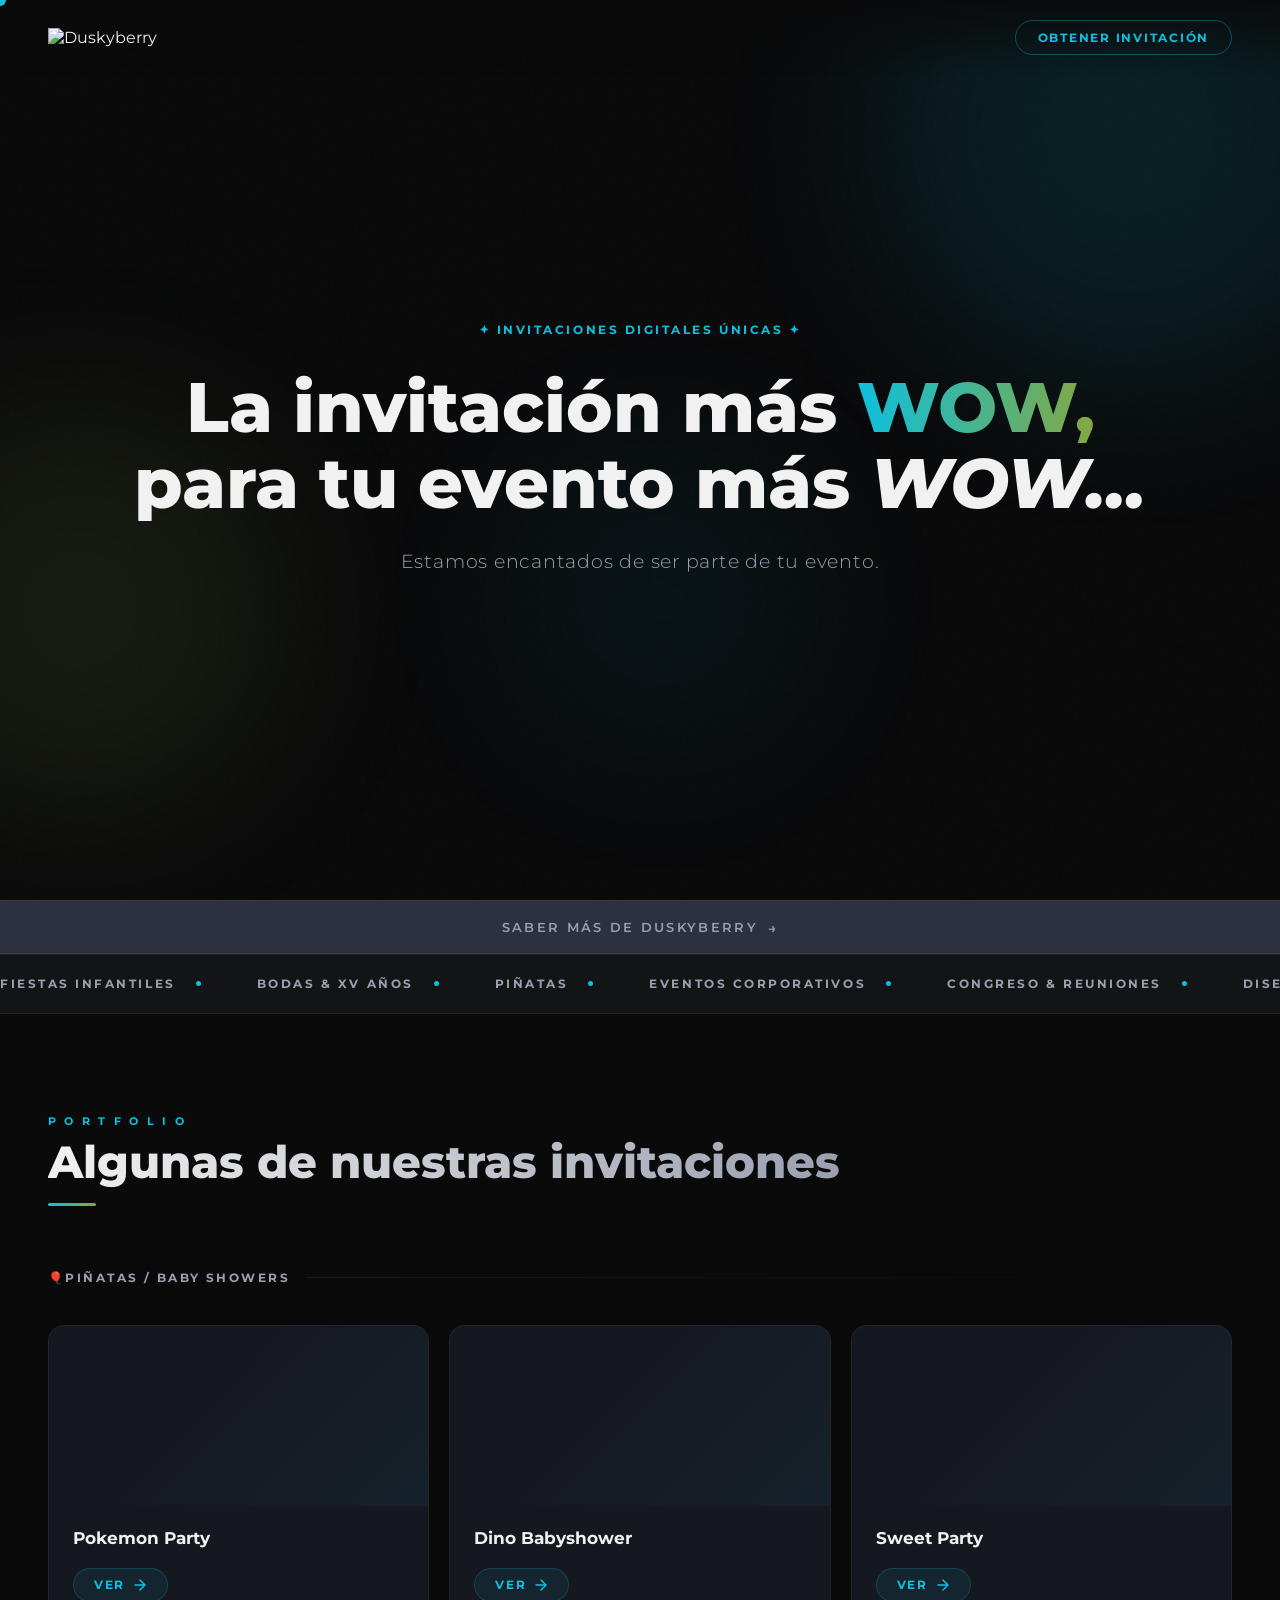
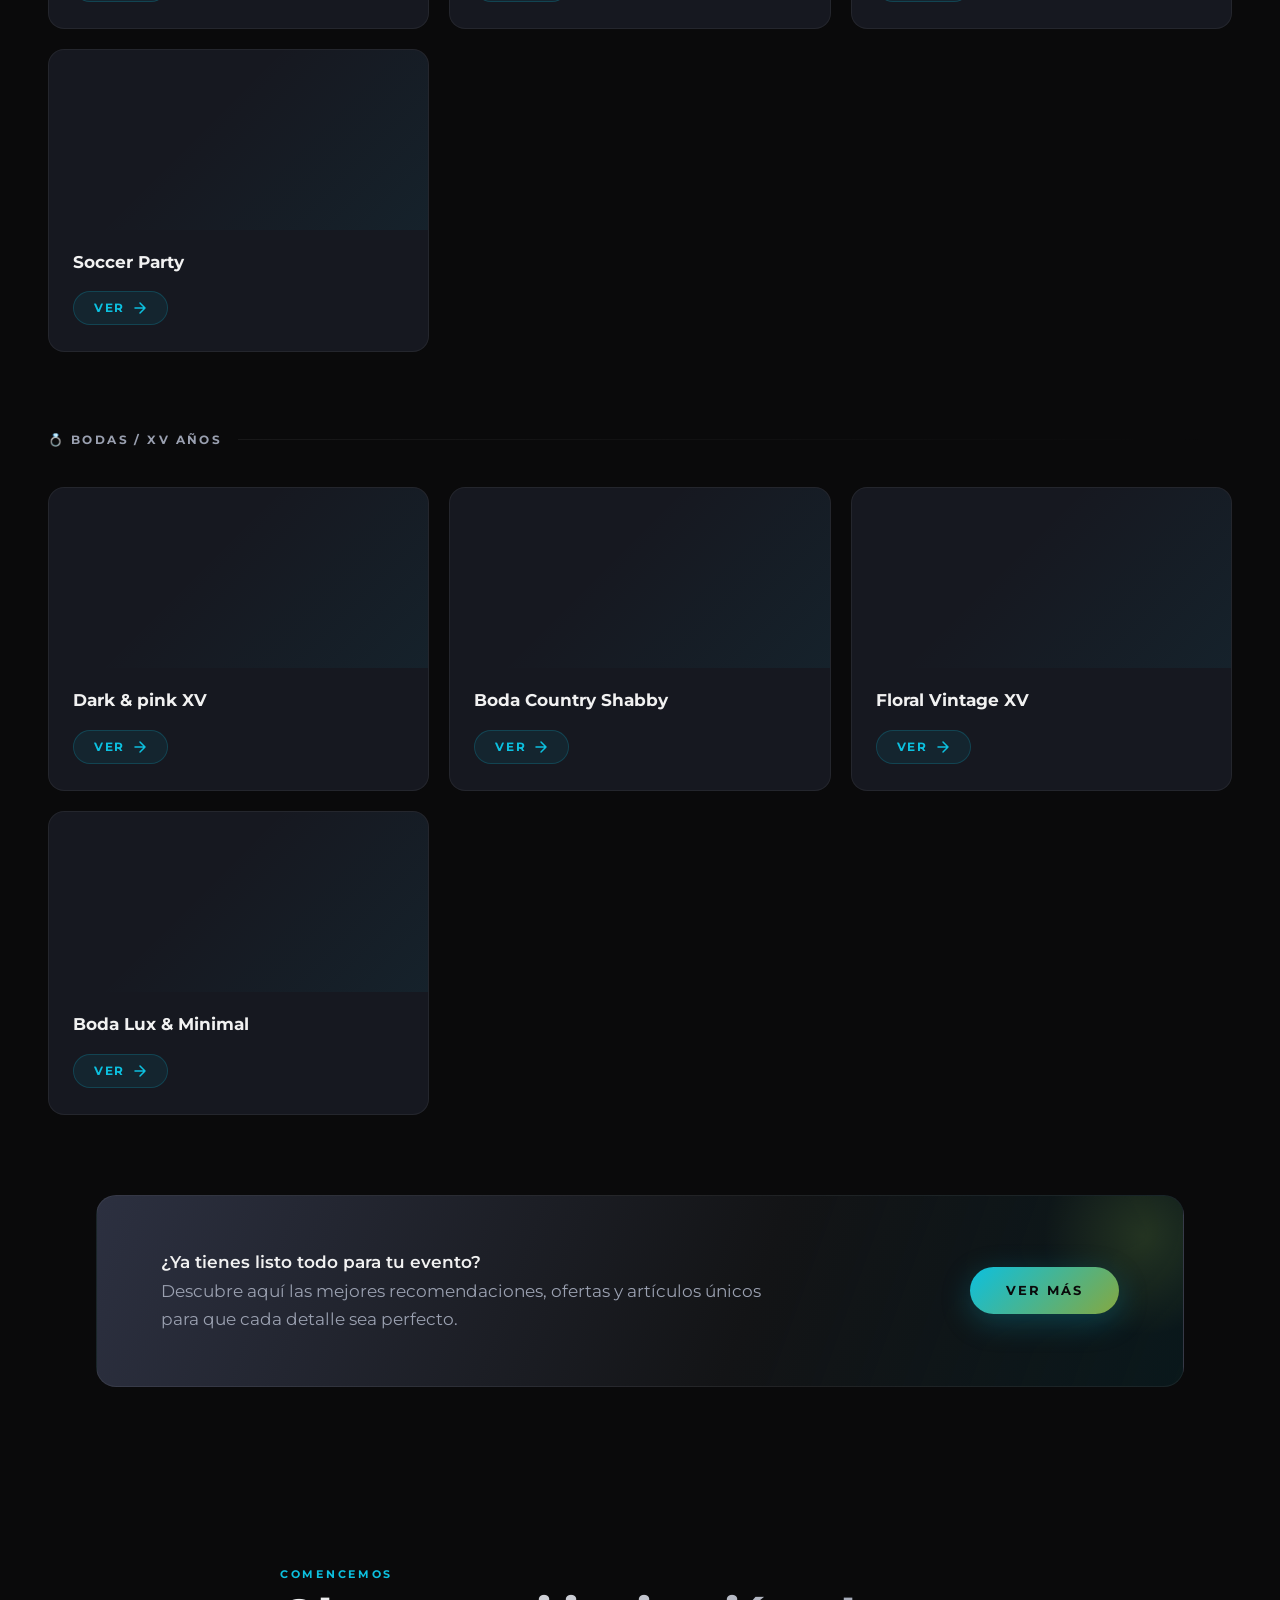
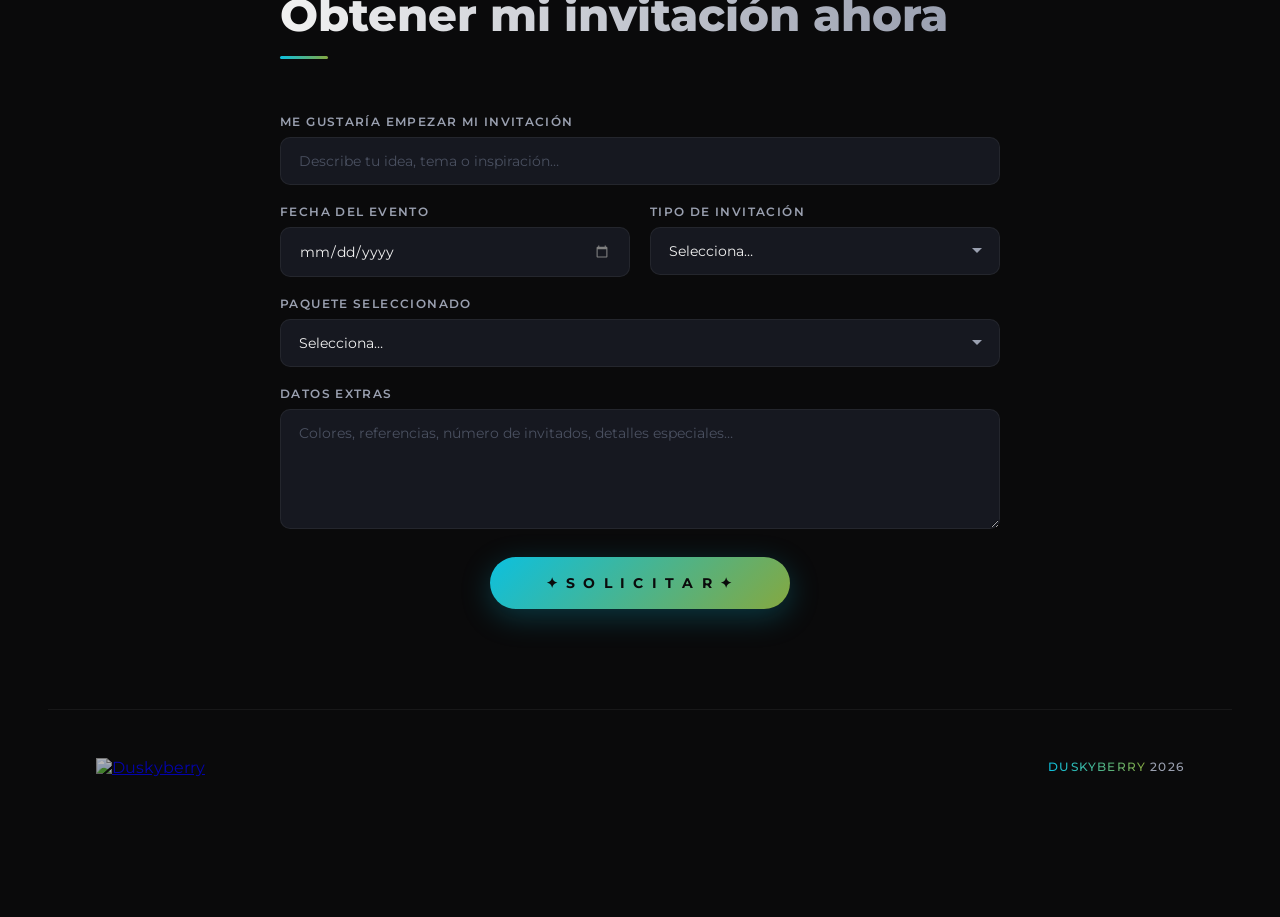
==== commit 79dbefb6: "Remove Eventos / Extras section from invitaciones.html" ====
--- a/invitaciones.html
+++ b/invitaciones.html
@@ -1239,83 +1239,7 @@
           </div>
         </div>
 
-        <!-- EVENTOS / EXTRAS -->
-        <div class="works-category">
-          <div class="works-category-header">
-            <span class="works-category-title">🏢 Eventos / Extras</span>
-            <div class="works-category-line"></div>
-          </div>
-          <div class="cards-grid">
-            <div class="card card-evento">
-              <div class="card-art"><div class="card-art-icon">⛺</div></div>
-              <div class="card-body">
-                <h3 class="card-title">Campamento</h3>
-                <a
-                  href="https://www.duskyberry.com"
-                  target="_blank"
-                  class="card-btn ripple-container"
-                >
-                  Ver
-                  <svg width="14" height="14" viewBox="0 0 14 14" fill="none">
-                    <path
-                      d="M2 7h10M7 2l5 5-5 5"
-                      stroke="currentColor"
-                      stroke-width="1.5"
-                      stroke-linecap="round"
-                      stroke-linejoin="round"
-                    />
-                  </svg>
-                </a>
-              </div>
-            </div>
-            <div class="card card-evento">
-              <div class="card-art"><div class="card-art-icon">🤝</div></div>
-              <div class="card-body">
-                <h3 class="card-title">Reunión</h3>
-                <a
-                  href="https://www.duskyberry.com"
-                  target="_blank"
-                  class="card-btn ripple-container"
-                >
-                  Ver
-                  <svg width="14" height="14" viewBox="0 0 14 14" fill="none">
-                    <path
-                      d="M2 7h10M7 2l5 5-5 5"
-                      stroke="currentColor"
-                      stroke-width="1.5"
-                      stroke-linecap="round"
-                      stroke-linejoin="round"
-                    />
-                  </svg>
-                </a>
-              </div>
-            </div>
-            <div class="card card-evento">
-              <div class="card-art"><div class="card-art-icon">🎤</div></div>
-              <div class="card-body">
-                <h3 class="card-title">Congreso</h3>
-                <a
-                  href="https://www.duskyberry.com"
-                  target="_blank"
-                  class="card-btn ripple-container"
-                >
-                  Ver
-                  <svg width="14" height="14" viewBox="0 0 14 14" fill="none">
-                    <path
-                      d="M2 7h10M7 2l5 5-5 5"
-                      stroke="currentColor"
-                      stroke-width="1.5"
-                      stroke-linecap="round"
-                      stroke-linejoin="round"
-                    />
-                  </svg>
-                </a>
-              </div>
-            </div>
-          </div>
-        </div>
-      </div>
-    </section>
+       
 
     <!-- PROMO BANNER -->
     <section id="promo">
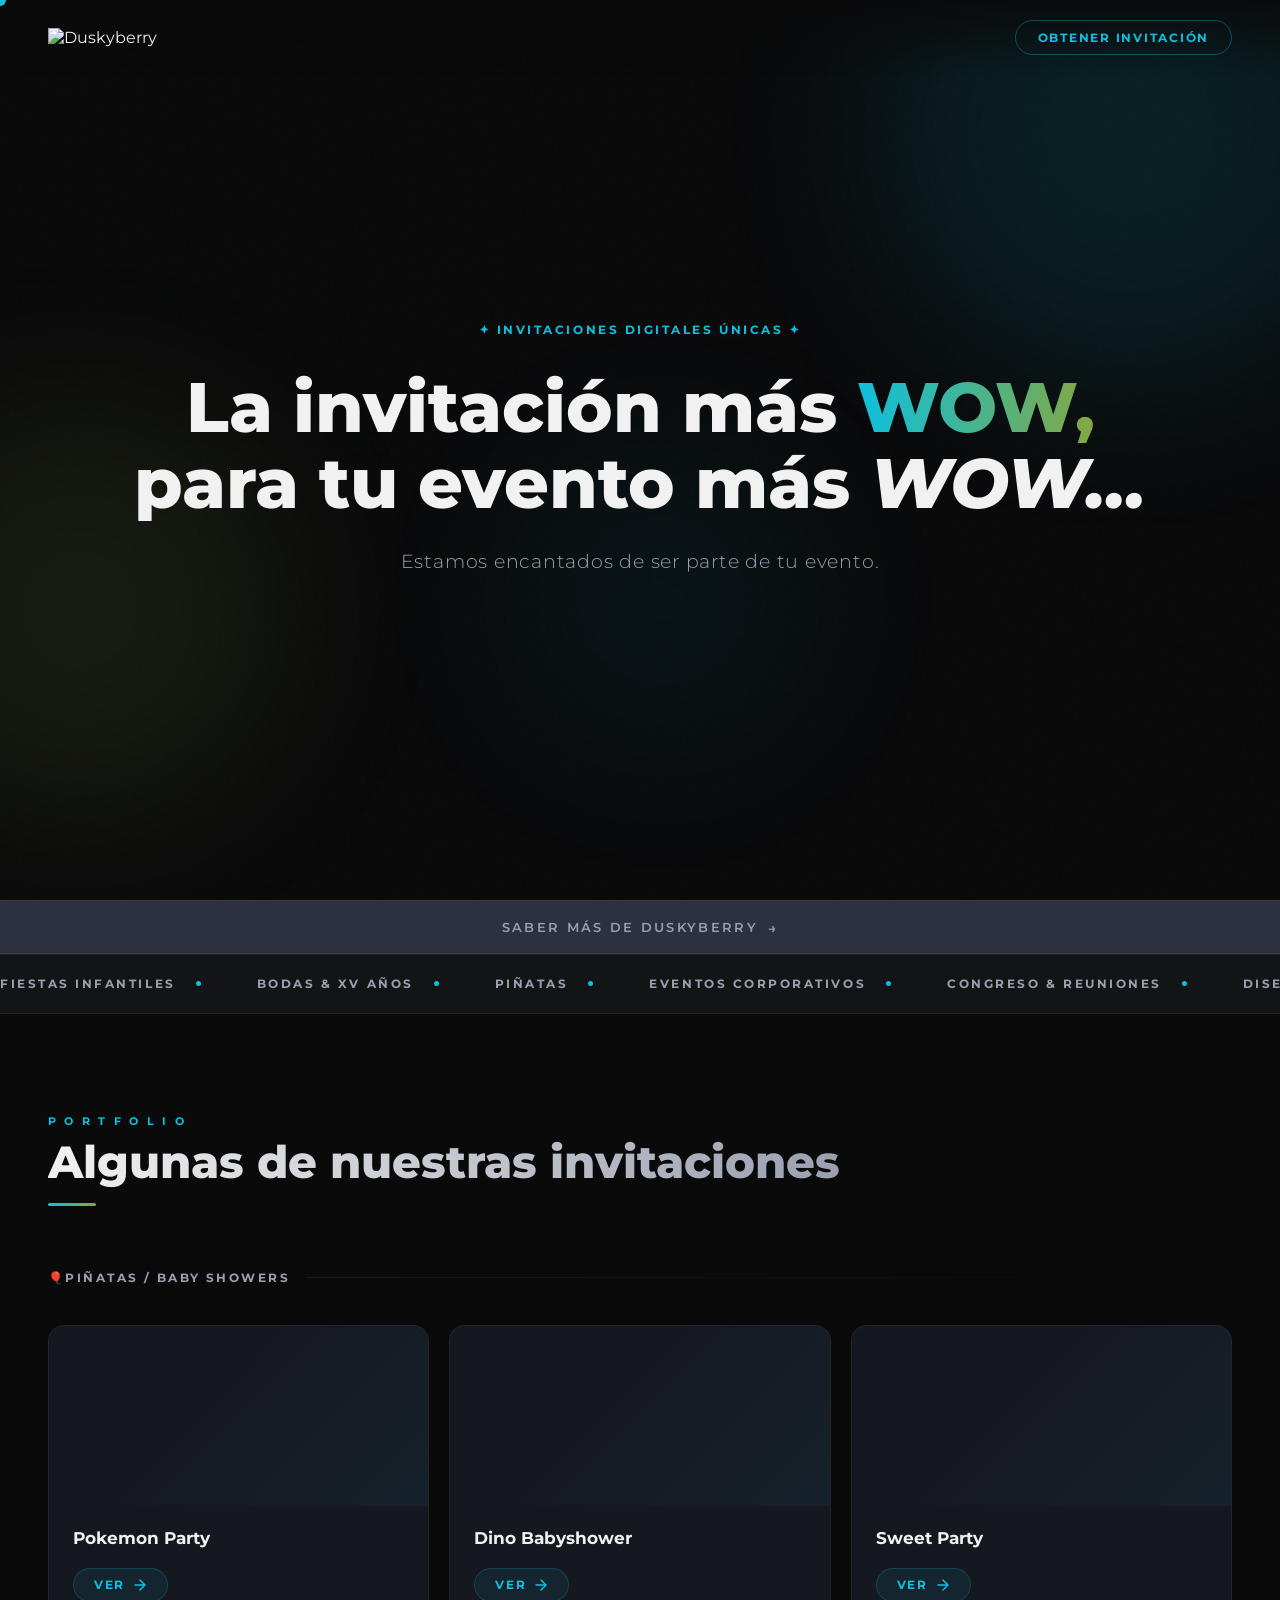
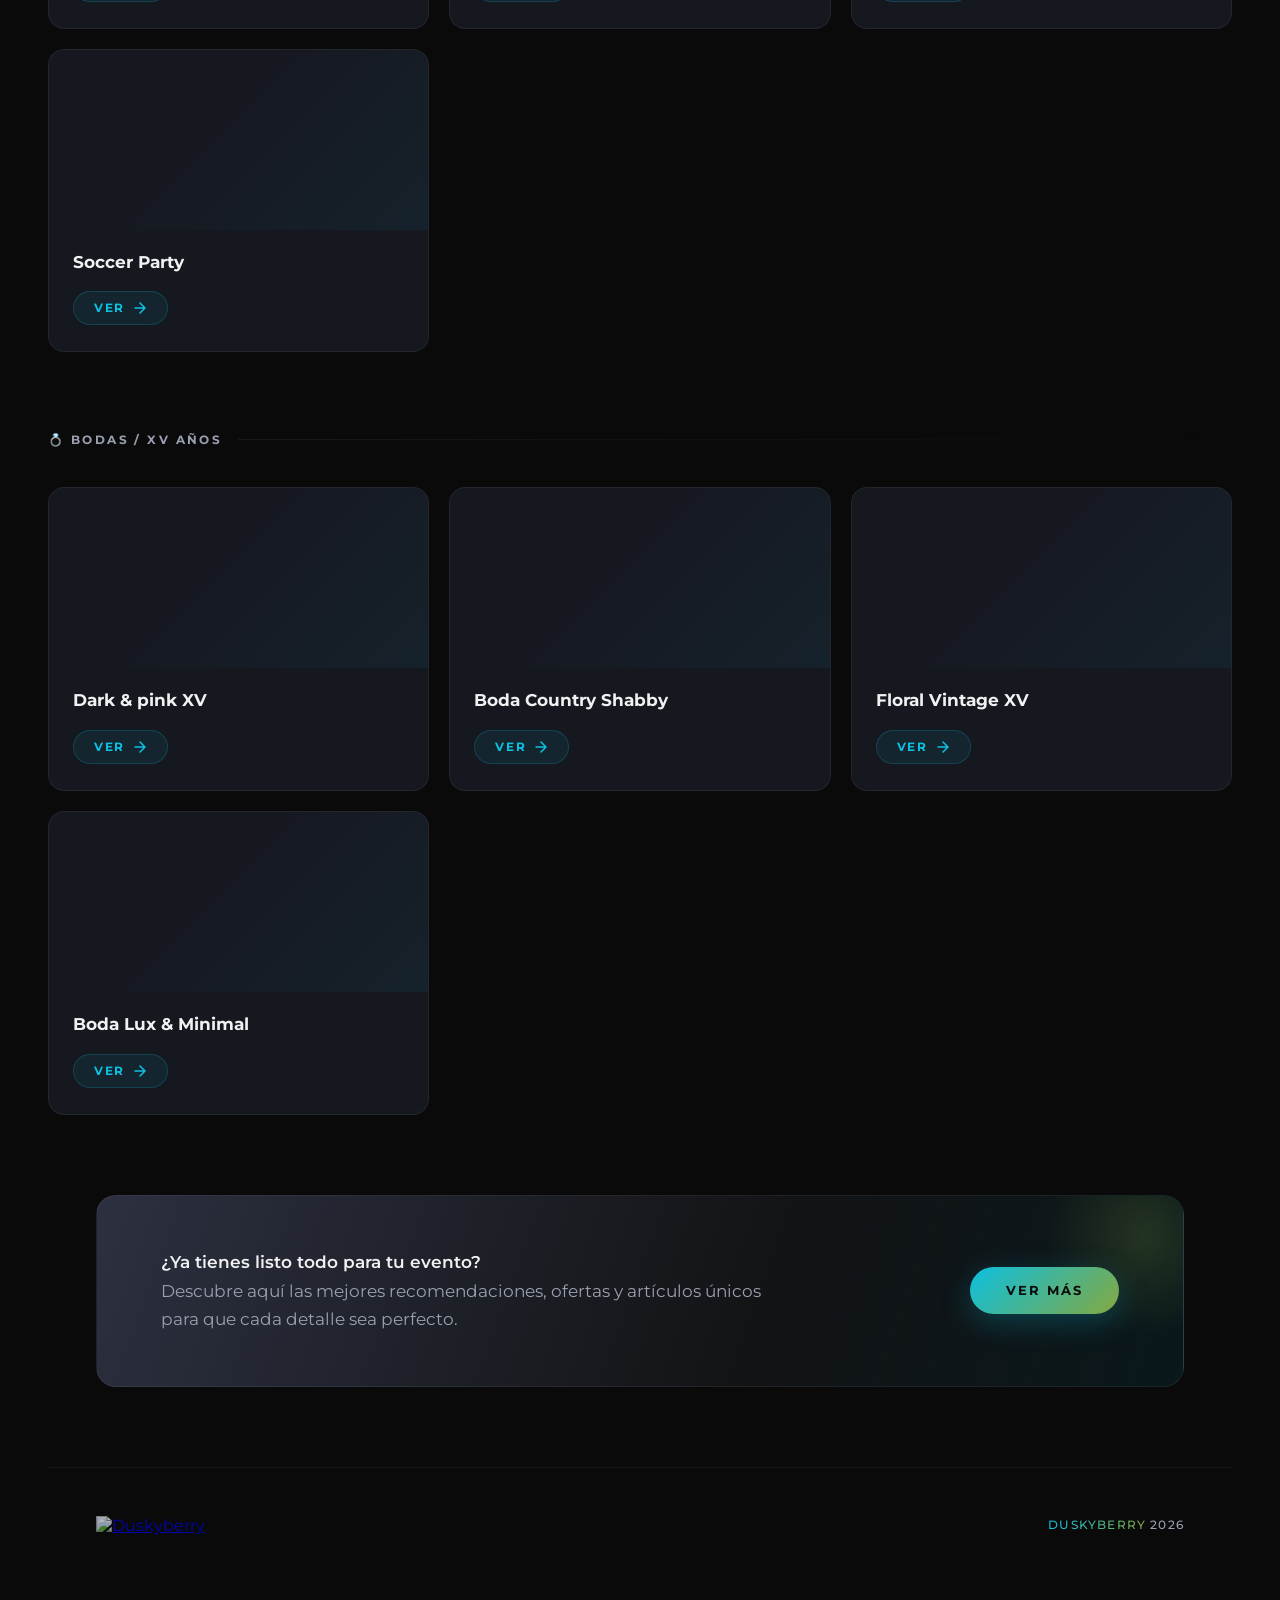
==== commit 70d6eb4b: "Remove contact form section from invitaciones.html" ====
--- a/invitaciones.html
+++ b/invitaciones.html
@@ -1258,62 +1258,7 @@
       </div>
     </section>
 
-    <!-- CONTACT FORM -->
-    <section id="contact">
-      <div class="contact-inner">
-        <p class="section-label">Comencemos</p>
-        <h2 class="section-title"><span>Obtener mi invitación ahora</span></h2>
-        <div class="section-divider"></div>
-
-        <div class="form-grid">
-          <div class="form-group full">
-            <label for="f-desc">Me gustaría empezar mi invitación</label>
-            <input
-              id="f-desc"
-              type="text"
-              placeholder="Describe tu idea, tema o inspiración…"
-            />
-          </div>
-          <div class="form-group">
-            <label for="f-date">Fecha del evento</label>
-            <input id="f-date" type="date" />
-          </div>
-          <div class="form-group">
-            <label for="f-type">Tipo de invitación</label>
-            <select id="f-type">
-              <option value="">Selecciona…</option>
-              <option>Infantil</option>
-              <option>Piñata</option>
-              <option>XV Años</option>
-              <option>Boda</option>
-              <option>Evento</option>
-            </select>
-          </div>
-          <div class="form-group full">
-            <label for="f-pkg">Paquete seleccionado</label>
-            <select id="f-pkg">
-              <option value="">Selecciona…</option>
-              <option>Esencia</option>
-              <option>Aura</option>
-              <option>Encanto</option>
-            </select>
-          </div>
-          <div class="form-group full">
-            <label for="f-extra">Datos extras</label>
-            <textarea
-              id="f-extra"
-              placeholder="Colores, referencias, número de invitados, detalles especiales…"
-            ></textarea>
-          </div>
-        </div>
-
-        <div class="form-submit-row">
-          <button class="btn-submit ripple-container" id="sendBtn">
-            ✦ S O L I C I T A R ✦
-          </button>
-        </div>
-      </div>
-    </section>
+    
 
     <!-- FOOTER -->
     <footer>
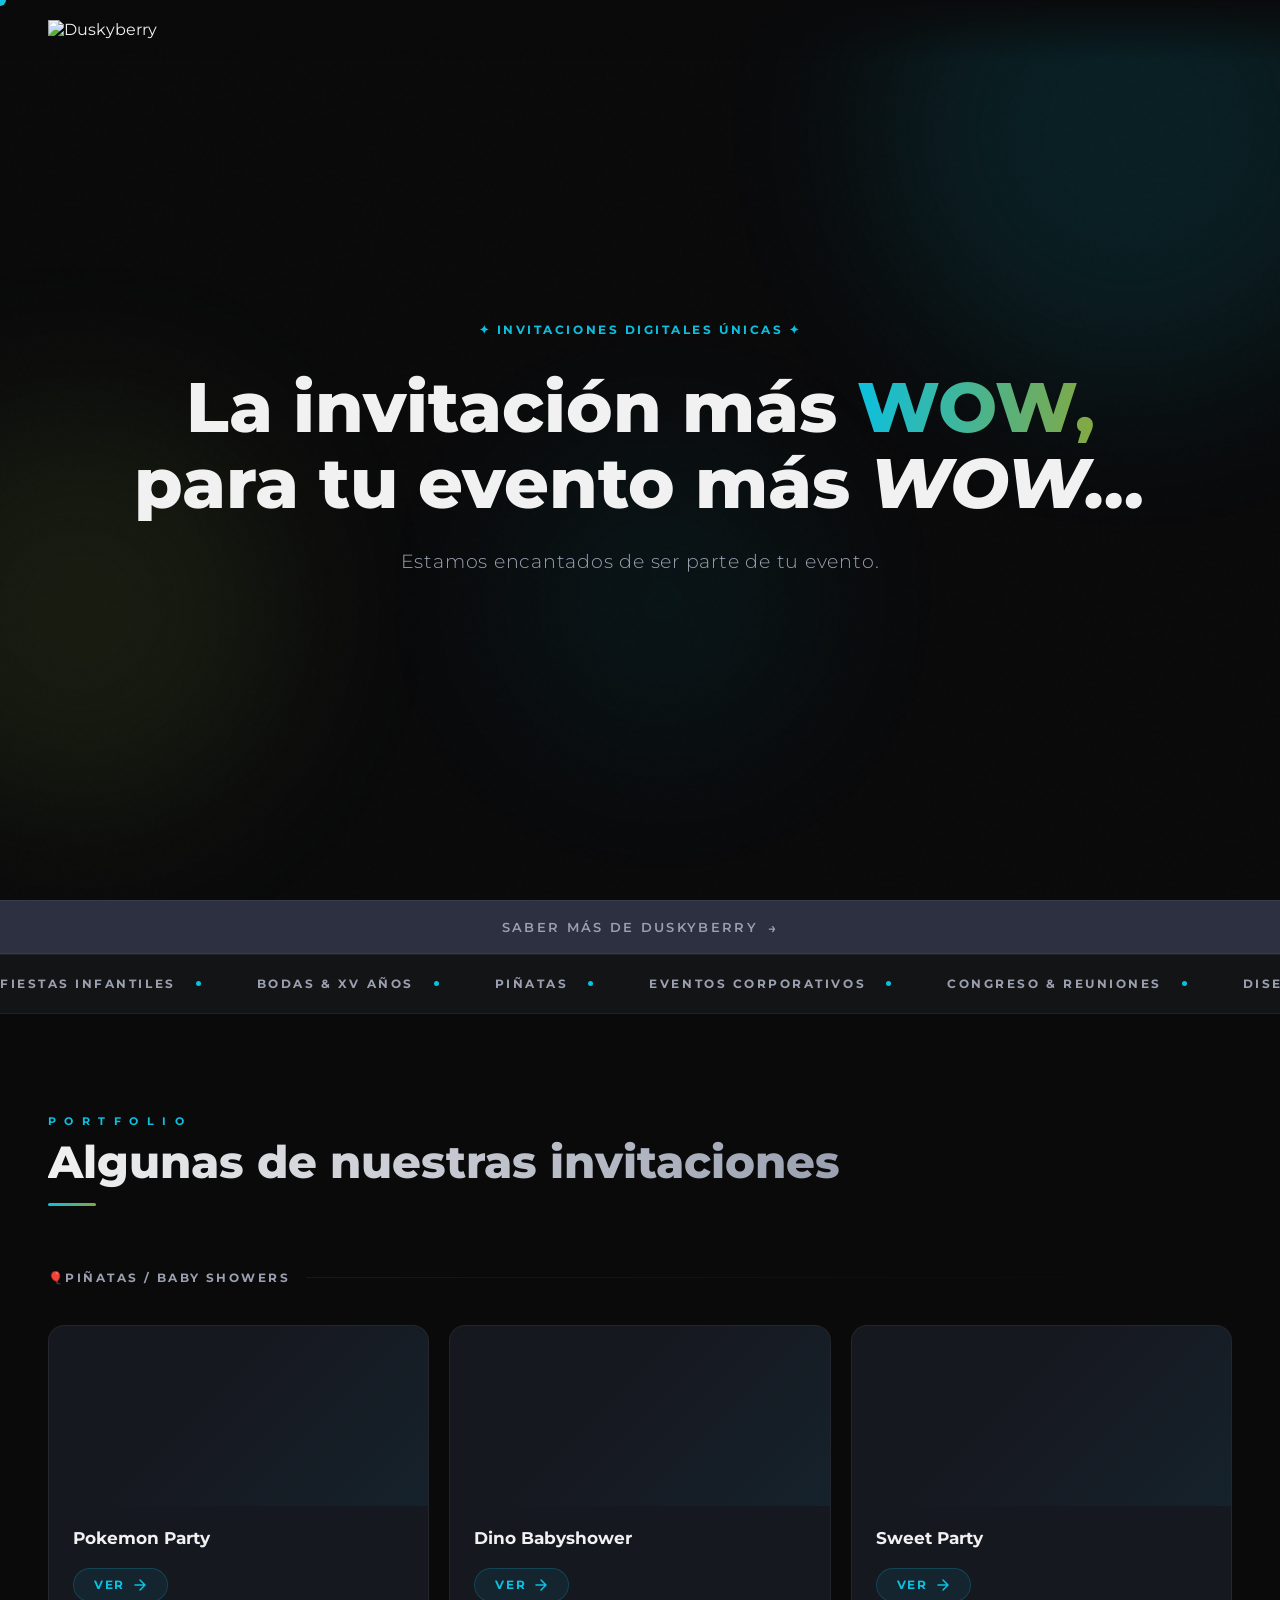
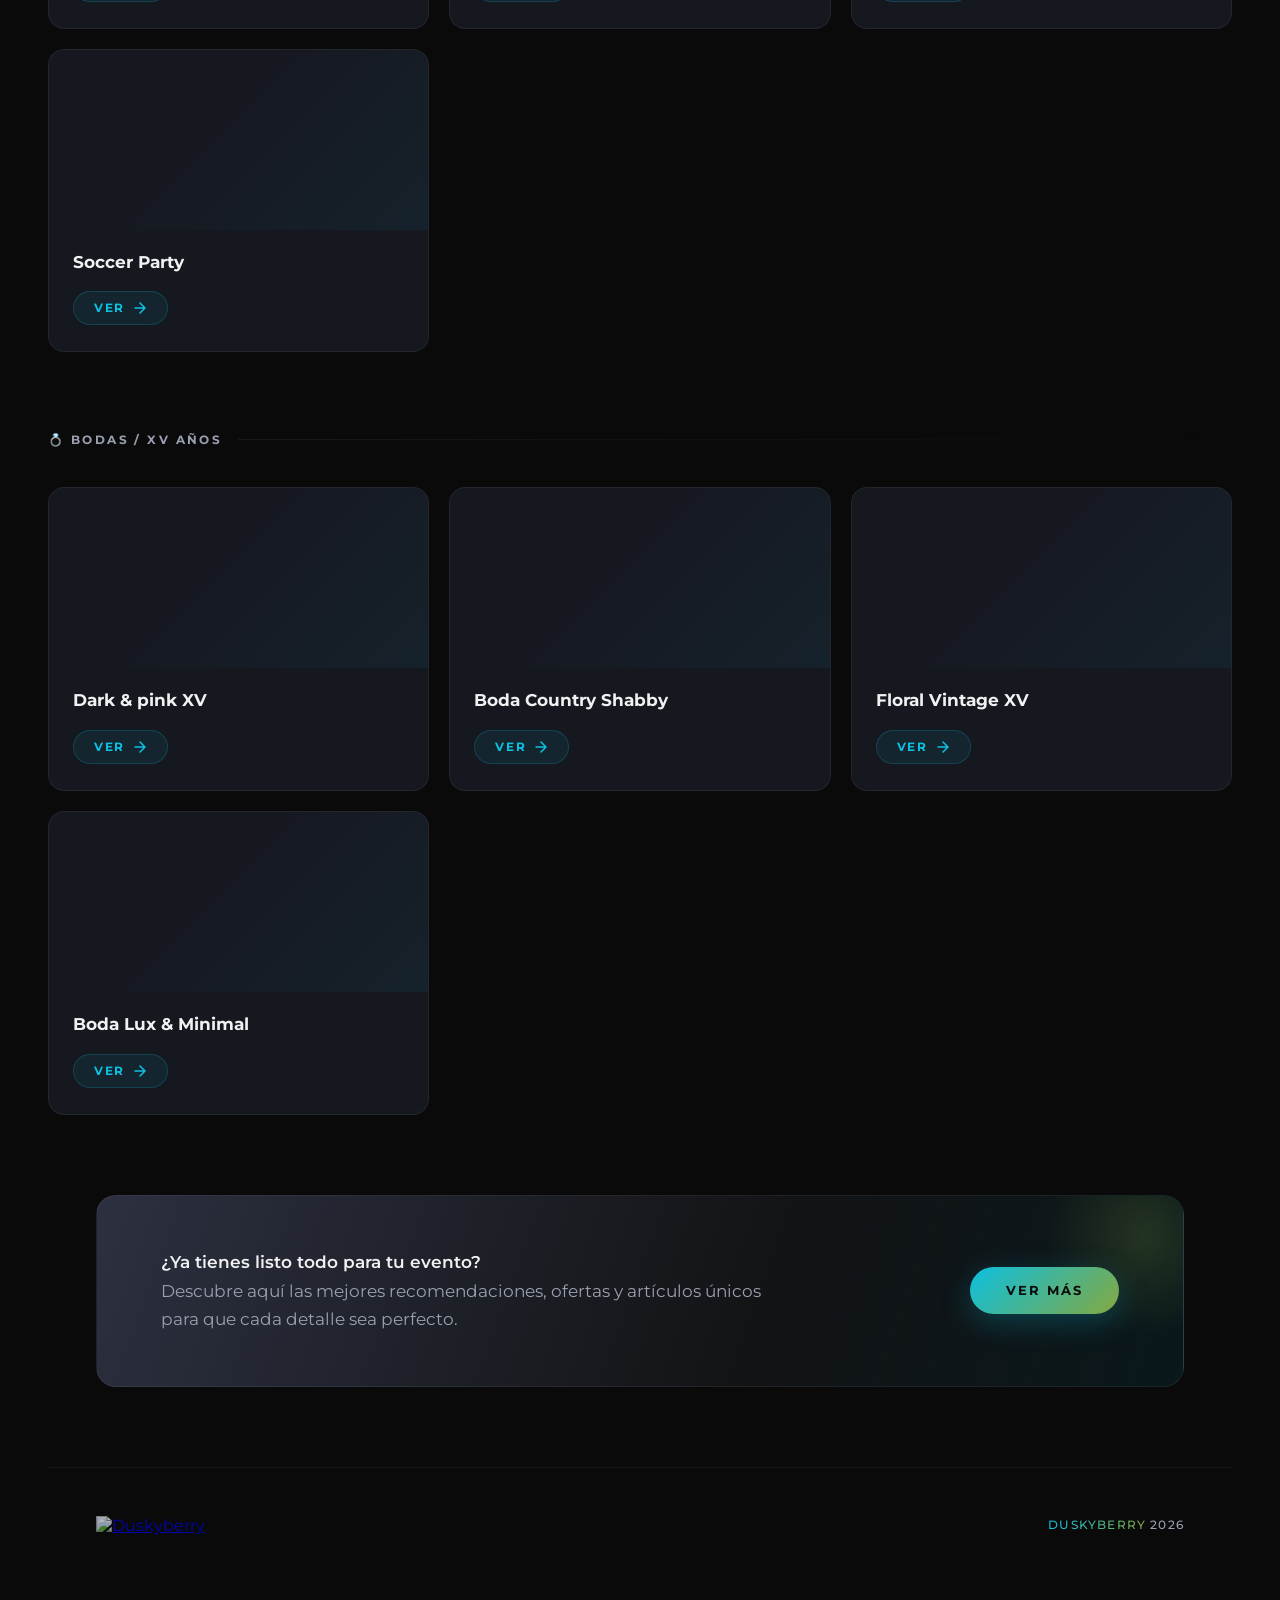
==== commit 02f52c04: "Remove 'Obtener invitación' link from invitaciones.html" ====
--- a/invitaciones.html
+++ b/invitaciones.html
@@ -899,7 +899,7 @@
           alt="Duskyberry"
         />
       </div>
-      <a href="#contact" class="nav-cta">Obtener invitación</a>
+      
     </nav>
 
     <!-- HERO -->
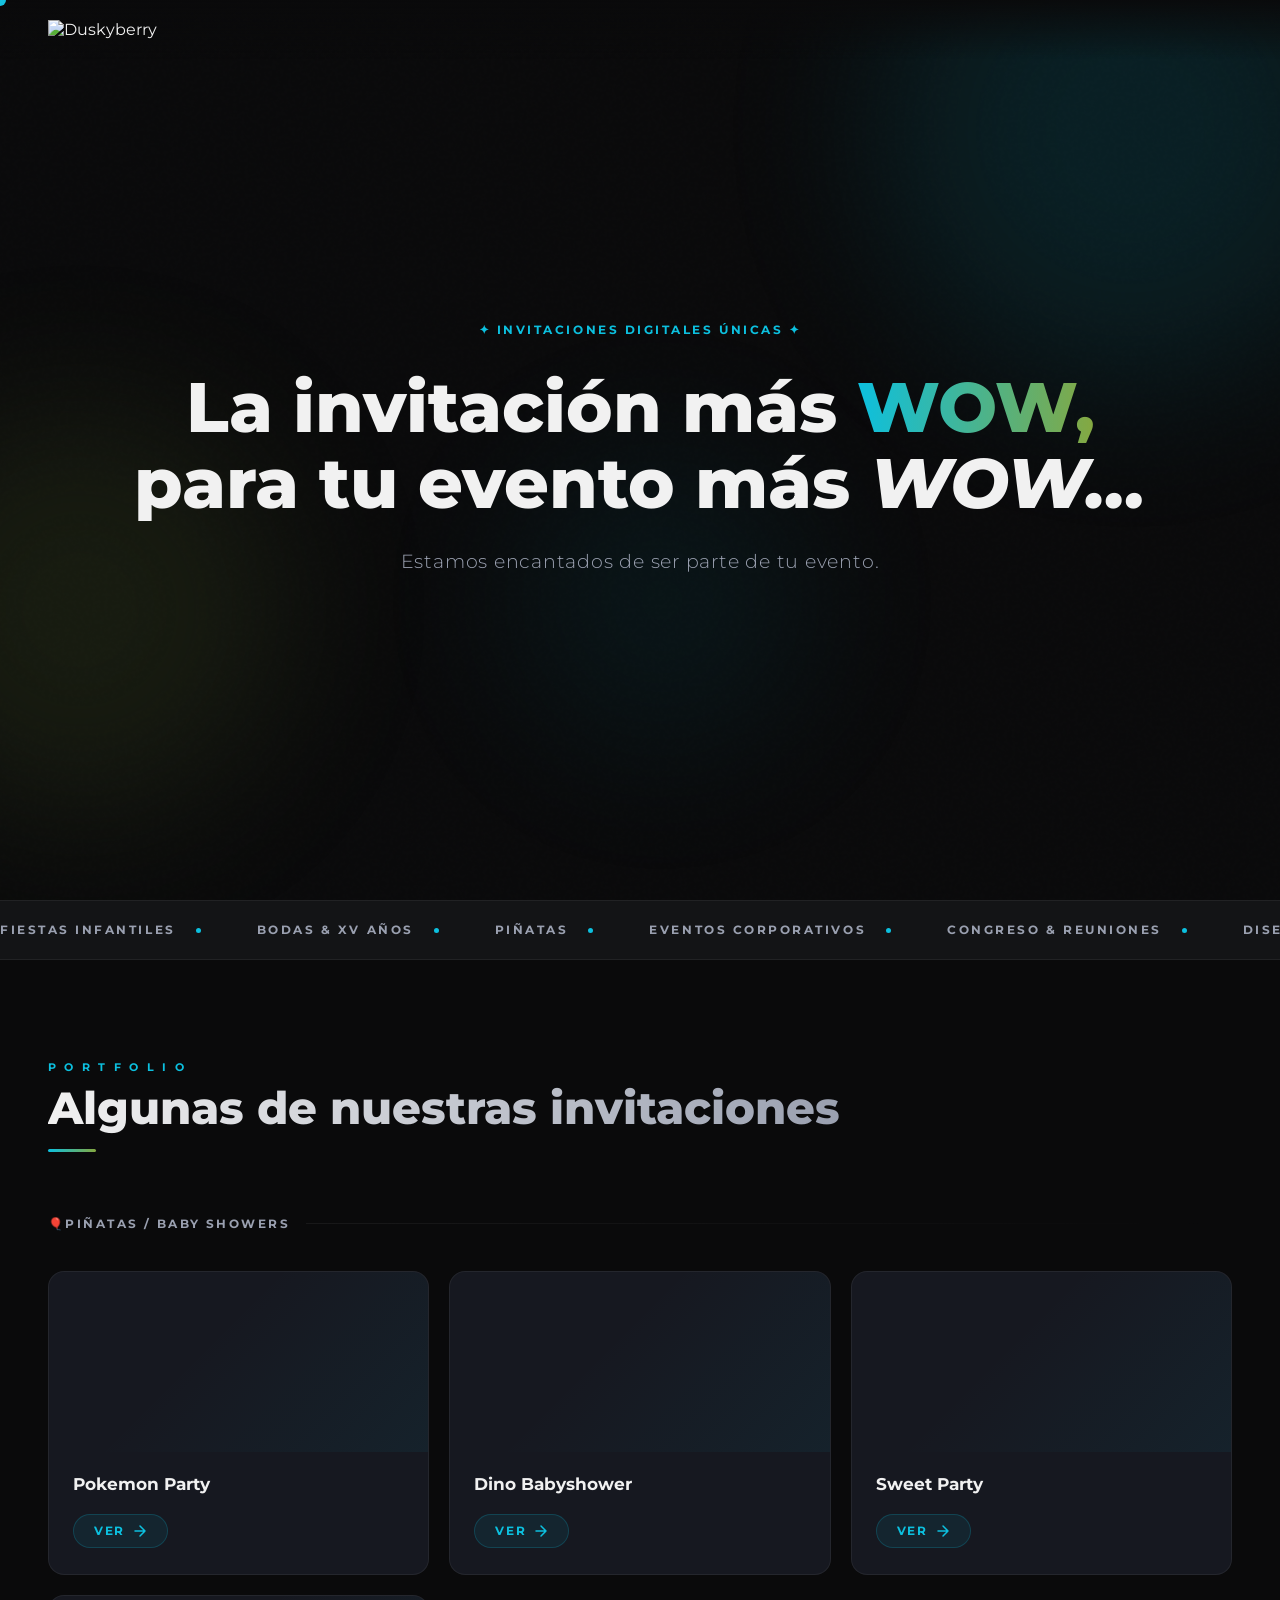
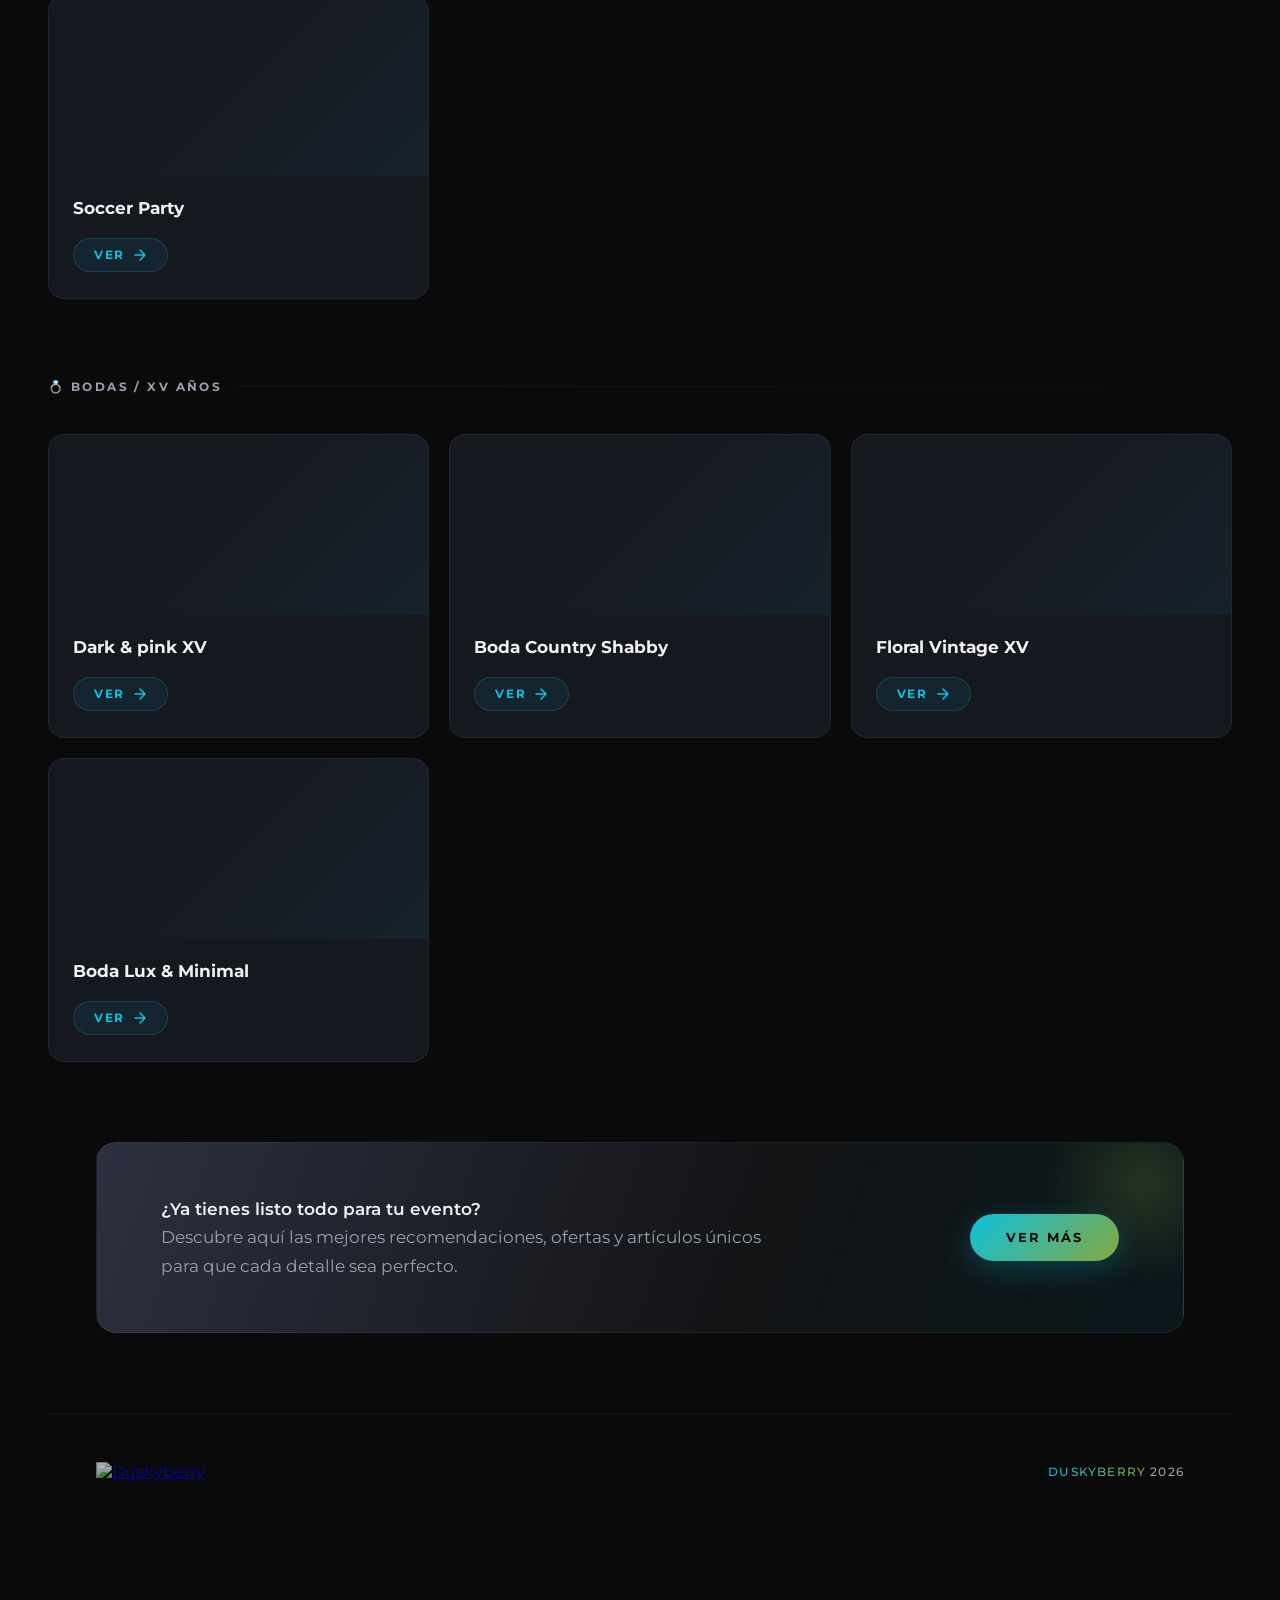
==== commit 0b3a7a82: "Remove ribbon section from invitaciones.html Removed the ribbon section linking to Duskyberry." ====
--- a/invitaciones.html
+++ b/invitaciones.html
@@ -918,11 +918,7 @@
     </section>
 
     <!-- RIBBON -->
-    <div class="ribbon">
-      <a href="https://www.duskyberry.com" target="_blank" rel="noopener"
-        >Saber más de Duskyberry</a
-      >
-    </div>
+
 
     <!-- MARQUEE -->
     <div class="marquee-wrap">
